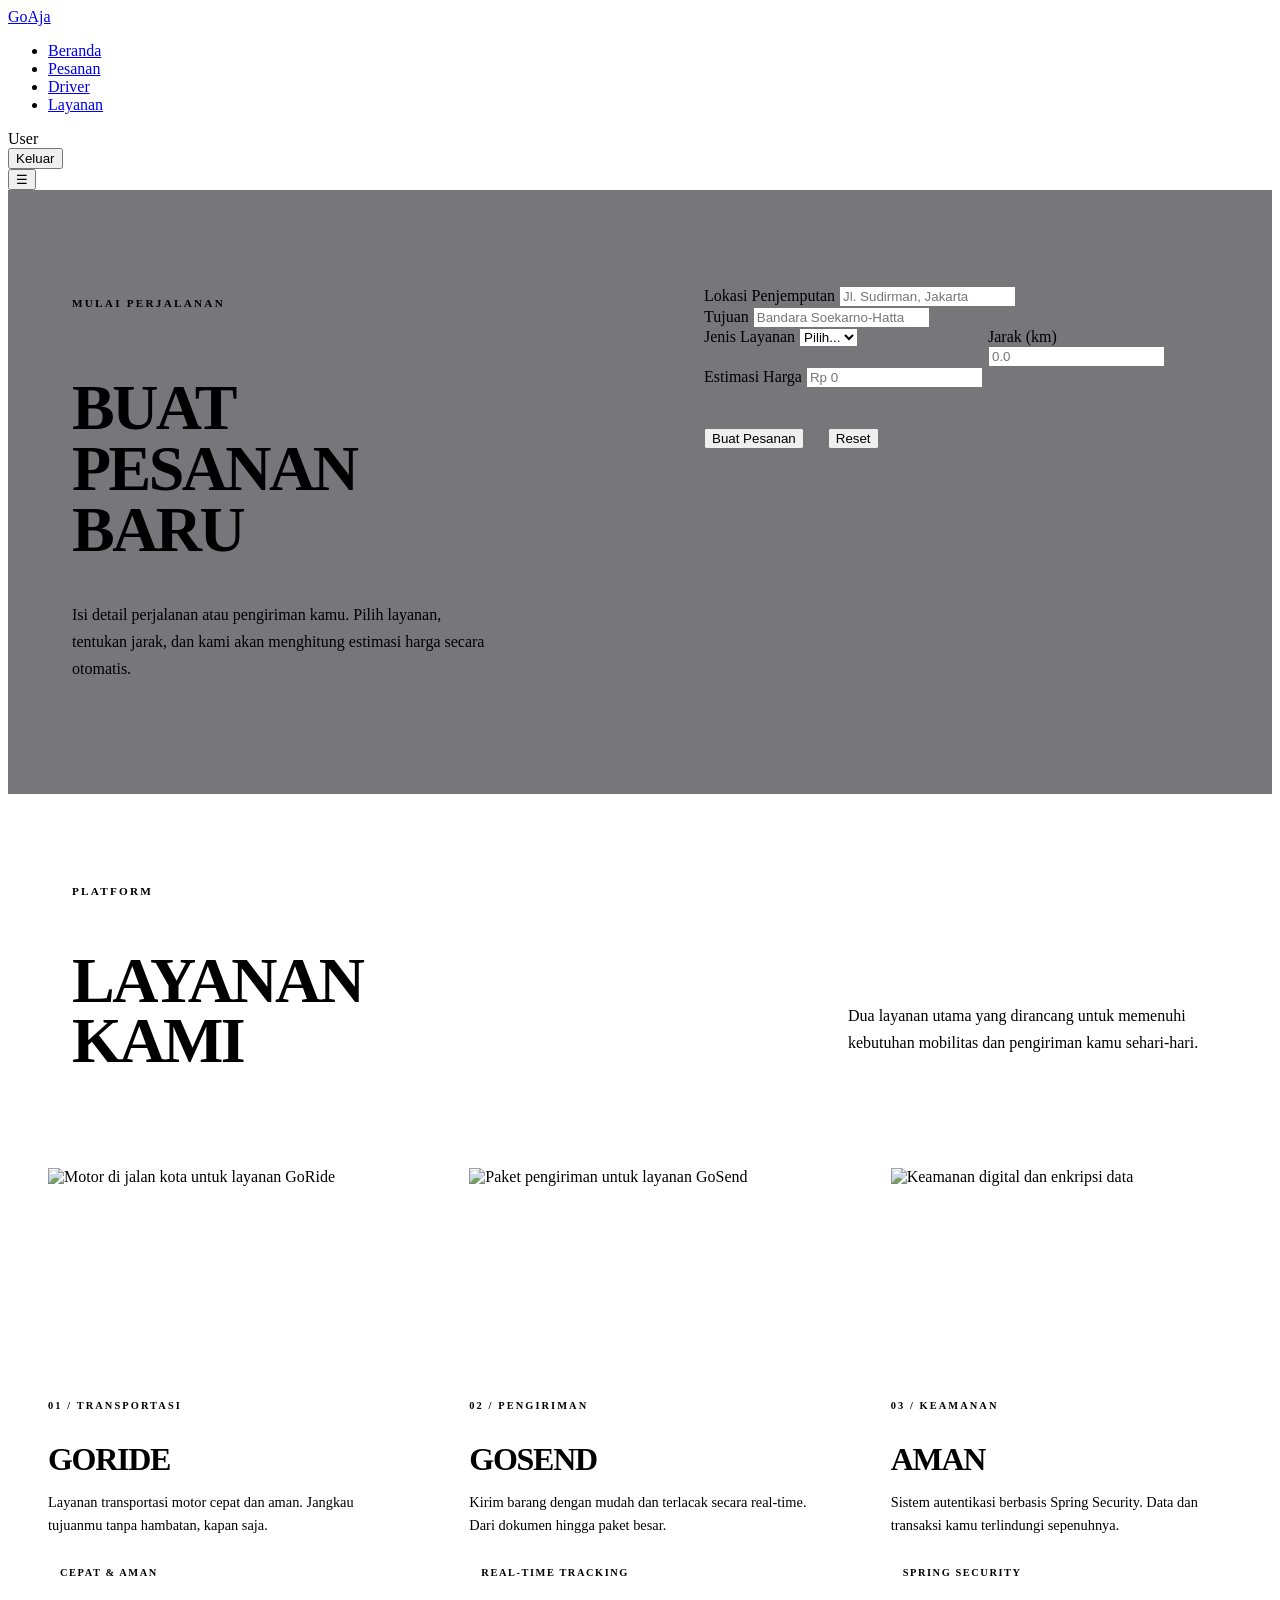
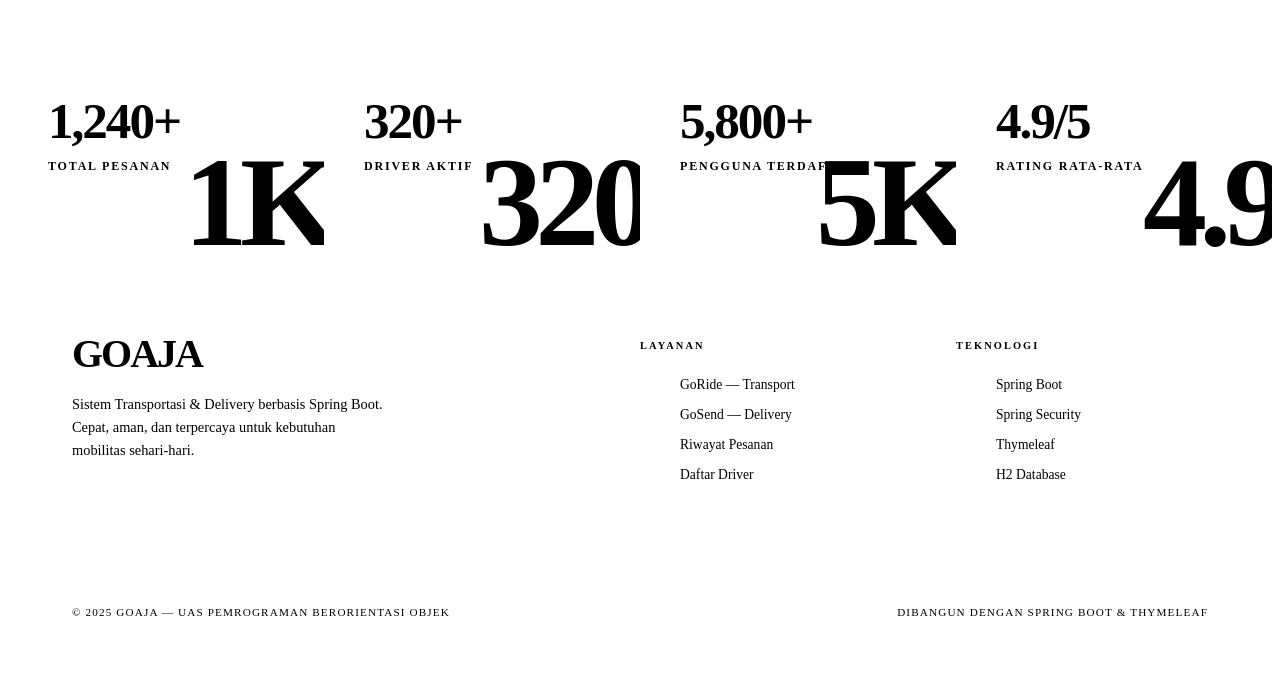
==== src/main/resources/templates/index.html @ 5c03468f "UI Update Background" ====
<!DOCTYPE html>
<html lang="id" xmlns:th="http://www.thymeleaf.org"
      xmlns:sec="http://www.thymeleaf.org/extras/spring-security">
<head>
    <meta charset="UTF-8">
    <meta name="viewport" content="width=device-width, initial-scale=1.0">
    <title>GoAja — Dashboard</title>
    <!-- Redirect to login if not authenticated is handled by Spring Security -->

    <!-- Space Grotesk — loaded from Google Fonts, no download needed -->
    <link rel="preconnect" href="https://fonts.googleapis.com">
    <link rel="preconnect" href="https://fonts.gstatic.com" crossorigin>
    <link href="https://fonts.googleapis.com/css2?family=Space+Grotesk:wght@300;400;500;600;700&display=swap" rel="stylesheet">
    <link rel="stylesheet" th:href="@{/css/shared.css}">

    <style>
        /* ── Page-specific styles only ── */

        /* Make order section panels semi-transparent so bg shows through */
        .order-left,
        .order-right {
            background: rgba(9, 9, 11, 0.55);
            backdrop-filter: blur(6px);
            -webkit-backdrop-filter: blur(6px);
        }

        /* Order form layout */
        .order-section {
            display: grid;
            grid-template-columns: 1fr 1fr;
            border-bottom: 2px solid var(--border);
        }
        .order-left {
            padding: 6rem 5vw;
            border-right: 2px solid var(--border);
            display: flex;
            flex-direction: column;
            justify-content: center;
        }
        .section-label {
            font-size: 0.7rem;
            font-weight: 700;
            letter-spacing: 0.2em;
            text-transform: uppercase;
            color: var(--accent);
            margin-bottom: 1rem;
        }
        .section-heading {
            font-size: clamp(2.5rem, 5vw, 5rem);
            font-weight: 700;
            line-height: 0.95;
            letter-spacing: -0.04em;
            text-transform: uppercase;
            color: var(--fg);
            margin-bottom: 1.5rem;
        }
        .section-body {
            font-size: 1rem;
            color: var(--muted-fg);
            line-height: 1.7;
            max-width: 420px;
        }
        .order-right { padding: 6rem 5vw; }
        .form-submit-row {
            margin-top: 2.5rem;
            display: flex;
            align-items: center;
            gap: 1.5rem;
        }
        .form-row {
            display: grid;
            grid-template-columns: 1fr 1fr;
            gap: 0;
        }
        .form-row .form-field:first-child {
            border-right: 2px solid var(--border);
            padding-right: 2rem;
        }
        .form-row .form-field:last-child { padding-left: 2rem; }

        /* Services section */
        .services-section { border-bottom: 2px solid var(--border); }
        .services-header {
            padding: 5rem 5vw 3rem;
            border-bottom: 2px solid var(--border);
            display: flex;
            align-items: flex-end;
            justify-content: space-between;
            gap: 2rem;
        }
        .services-grid { display: grid; grid-template-columns: repeat(3, 1fr); }
        .service-card {
            padding: 3rem 2.5rem;
            border-right: 2px solid var(--border);
            cursor: pointer;
            transition: background 0.3s;
            overflow: hidden;
        }
        .service-card:last-child { border-right: none; }
        .service-card:hover { background: var(--accent); }
        .service-card:hover .service-title,
        .service-card:hover .service-desc,
        .service-card:hover .service-tag,
        .service-card:hover .service-num { color: var(--accent-fg); }
        .service-card:hover .service-img-wrap img { filter: grayscale(0%); transform: scale(1.05); }
        .service-img-wrap {
            width: 100%;
            height: 200px;
            overflow: hidden;
            margin-bottom: 2rem;
            border: 2px solid var(--border);
        }
        .service-img-wrap img {
            width: 100%;
            height: 100%;
            object-fit: cover;
            display: block;
            filter: grayscale(40%);
            transition: filter 0.3s, transform 0.3s;
        }
        .service-num {
            font-size: 0.65rem;
            font-weight: 700;
            letter-spacing: 0.2em;
            text-transform: uppercase;
            color: var(--muted-fg);
            margin-bottom: 1rem;
            transition: color 0.3s;
        }
        .service-title {
            font-size: 2rem;
            font-weight: 700;
            letter-spacing: -0.04em;
            text-transform: uppercase;
            color: var(--fg);
            margin-bottom: 1rem;
            line-height: 1;
            transition: color 0.3s;
        }
        .service-desc {
            font-size: 0.9rem;
            color: var(--muted-fg);
            line-height: 1.6;
            margin-bottom: 1.5rem;
            transition: color 0.3s;
        }
        .service-tag {
            font-size: 0.65rem;
            font-weight: 700;
            letter-spacing: 0.15em;
            text-transform: uppercase;
            color: var(--muted-fg);
            border: 1px solid var(--border);
            padding: 0.35rem 0.75rem;
            display: inline-block;
            transition: color 0.3s, border-color 0.3s;
        }
        .service-card:hover .service-tag { border-color: var(--accent-fg); }

        /* Stats section */
        .stats-section {
            display: grid;
            grid-template-columns: repeat(4, 1fr);
            border-bottom: 2px solid var(--border);
        }
        .stat-block {
            padding: 4rem 2.5rem;
            border-right: 2px solid var(--border);
            position: relative;
            overflow: hidden;
        }
        .stat-block:last-child { border-right: none; }
        .stat-bg-num {
            position: absolute;
            bottom: -1rem;
            right: -0.5rem;
            font-size: 8rem;
            font-weight: 700;
            color: var(--muted);
            line-height: 1;
            letter-spacing: -0.06em;
            pointer-events: none;
            user-select: none;
        }
        .stat-value {
            font-size: clamp(2.5rem, 4vw, 4rem);
            font-weight: 700;
            letter-spacing: -0.04em;
            color: var(--fg);
            line-height: 1;
            margin-bottom: 0.75rem;
        }
        .stat-value span { color: var(--accent); }
        .stat-desc {
            font-size: 0.75rem;
            font-weight: 600;
            letter-spacing: 0.15em;
            text-transform: uppercase;
            color: var(--muted-fg);
        }

        /* Full footer for dashboard */
        .site-footer-full {
            padding: 5rem 5vw 3rem;
            border-top: 2px solid var(--border);
        }
        .footer-top {
            display: grid;
            grid-template-columns: 2fr 1fr 1fr;
            gap: 4rem;
            padding-bottom: 4rem;
            border-bottom: 1px solid var(--border);
            margin-bottom: 2rem;
        }
        .footer-brand-lg {
            font-size: 2.5rem;
            font-weight: 700;
            letter-spacing: -0.05em;
            text-transform: uppercase;
            color: var(--fg);
            margin-bottom: 1rem;
        }
        .footer-brand-lg span { color: var(--accent); }
        .footer-tagline { font-size: 0.9rem; color: var(--muted-fg); line-height: 1.6; max-width: 320px; }
        .footer-col-title {
            font-size: 0.65rem;
            font-weight: 700;
            letter-spacing: 0.2em;
            text-transform: uppercase;
            color: var(--fg);
            margin-bottom: 1.5rem;
        }
        .footer-links { list-style: none; display: flex; flex-direction: column; gap: 0.75rem; }
        .footer-links a { font-size: 0.85rem; color: var(--muted-fg); text-decoration: none; transition: color 0.2s; }
        .footer-links a:hover { color: var(--accent); }
        .footer-bottom { display: flex; align-items: center; justify-content: space-between; }
        .footer-copy {
            font-size: 0.7rem;
            font-weight: 500;
            letter-spacing: 0.1em;
            text-transform: uppercase;
            color: var(--muted-fg);
        }

        /* Responsive overrides */
        @media (max-width: 1024px) {
            .stats-section { grid-template-columns: repeat(2, 1fr); }
            .stat-block:nth-child(2) { border-right: none; }
            .stat-block:nth-child(3) { border-top: 2px solid var(--border); }
            .stat-block:nth-child(4) { border-top: 2px solid var(--border); border-right: none; }
        }
        @media (max-width: 768px) {
            .order-section { grid-template-columns: 1fr; }
            .order-left { padding: 4rem 5vw 2rem; border-right: none; border-bottom: 2px solid var(--border); }
            .order-right { padding: 3rem 5vw 4rem; }
            .form-row { grid-template-columns: 1fr; }
            .form-row .form-field:first-child { border-right: none; padding-right: 0; }
            .form-row .form-field:last-child { padding-left: 0; }
            .services-grid { grid-template-columns: 1fr; }
            .service-card { border-right: none; border-bottom: 2px solid var(--border); }
            .service-card:last-child { border-bottom: none; }
            .services-header { flex-direction: column; align-items: flex-start; }
            .stats-section { grid-template-columns: 1fr 1fr; }
            .footer-top { grid-template-columns: 1fr; gap: 2.5rem; }
            .footer-bottom { flex-direction: column; gap: 1rem; align-items: flex-start; }
        }
    </style>
</head>
<body>

<!-- ══════════════════════════════════════
     NAVBAR
══════════════════════════════════════ -->
<nav class="site-nav" role="navigation" aria-label="Main navigation">
    <a class="nav-brand" href="/">Go<span>Aja</span></a>

    <ul class="nav-links" id="navLinks" role="list">
        <li><a href="/" class="active" aria-current="page">Beranda</a></li>
        <li><a href="/orders">Pesanan</a></li>
        <li><a href="/drivers">Driver</a></li>
        <li><a href="/layanan">Layanan</a></li>
    </ul>

    <div class="nav-right">
        <span class="nav-user" aria-label="Logged in as">
            <span sec:authentication="name">User</span>
        </span>
        <form th:action="@{/logout}" method="post">
            <button type="submit" class="btn-logout">Keluar</button>
        </form>
        <button class="nav-toggle" id="navToggle" aria-label="Toggle navigation" aria-expanded="false">&#9776;</button>
    </div>
</nav>

<!-- ══════════════════════════════════════
     ORDER FORM
══════════════════════════════════════ -->
<section class="order-section" id="order-form" aria-label="Buat pesanan baru">
    <div class="order-left reveal">
        <p class="section-label">Mulai Perjalanan</p>
        <h2 class="section-heading">Buat<br>Pesanan<br>Baru</h2>
        <p class="section-body">
            Isi detail perjalanan atau pengiriman kamu. Pilih layanan, tentukan jarak, dan kami akan menghitung estimasi harga secara otomatis.
        </p>
    </div>
    <div class="order-right reveal">
        <!-- Flash messages -->
        <div th:if="${success}" class="alert alert-success" role="alert" th:text="${success}"></div>
        <div th:if="${error}"   class="alert alert-error"   role="alert" th:text="${error}"></div>

        <form th:action="@{/order/submit}" method="post" novalidate>
            <div class="form-field">
                <label for="lokasiJemput">Lokasi Penjemputan</label>
                <input type="text" id="lokasiJemput" name="lokasiJemput"
                       placeholder="Jl. Sudirman, Jakarta" autocomplete="street-address" required>
            </div>
            <div class="form-field">
                <label for="lokasiTujuan">Tujuan</label>
                <input type="text" id="lokasiTujuan" name="lokasiTujuan"
                       placeholder="Bandara Soekarno-Hatta" required>
            </div>
            <div class="form-row">
                <div class="form-field">
                    <label for="layananId">Jenis Layanan</label>
                    <select id="layananId" name="layananId" required>
                        <option value="">Pilih...</option>
                        <option th:each="l : ${layananList}"
                                th:value="${l.id}"
                                th:text="${l.namaLayanan}">
                        </option>
                    </select>
                </div>
                <div class="form-field">
                    <label for="jarak">Jarak (km)</label>
                    <input type="number" id="jarak" name="jarak"
                           placeholder="0.0" min="0" step="0.1" required>
                </div>
            </div>
            <div class="form-field">
                <label for="estimasiHarga">Estimasi Harga</label>
                <input type="text" id="estimasiHarga"
                       placeholder="Rp 0" readonly aria-readonly="true">
            </div>
            <div class="form-submit-row">
                <button type="submit" class="btn-primary">Buat Pesanan</button>
                <button type="reset" class="btn-outline">Reset</button>
            </div>
        </form>
    </div>
</section>

<!-- ══════════════════════════════════════
     SERVICES
     Images: Unsplash CDN — no download needed
══════════════════════════════════════ -->
<section class="services-section" aria-label="Layanan kami">
    <div class="services-header">
        <div>
            <p class="section-label">Platform</p>
            <h2 class="section-heading" style="margin-bottom:0;">Layanan<br>Kami</h2>
        </div>
        <p class="section-body" style="max-width:360px;">
            Dua layanan utama yang dirancang untuk memenuhi kebutuhan mobilitas dan pengiriman kamu sehari-hari.
        </p>
    </div>
    <div class="services-grid">

        <article class="service-card reveal">
            <div class="service-img-wrap">
                <img
                    src="https://images.unsplash.com/photo-1449965408869-eaa3f722e40d?w=600&q=75&auto=format&fit=crop"
                    alt="Motor di jalan kota untuk layanan GoRide"
                    loading="lazy"
                >
            </div>
            <p class="service-num">01 / Transportasi</p>
            <h3 class="service-title">GoRide</h3>
            <p class="service-desc">Layanan transportasi motor cepat dan aman. Jangkau tujuanmu tanpa hambatan, kapan saja.</p>
            <span class="service-tag">Cepat &amp; Aman</span>
        </article>

        <article class="service-card reveal">
            <div class="service-img-wrap">
                <img
                    src="https://images.unsplash.com/photo-1566576912321-d58ddd7a6088?w=600&q=75&auto=format&fit=crop"
                    alt="Paket pengiriman untuk layanan GoSend"
                    loading="lazy"
                >
            </div>
            <p class="service-num">02 / Pengiriman</p>
            <h3 class="service-title">GoSend</h3>
            <p class="service-desc">Kirim barang dengan mudah dan terlacak secara real-time. Dari dokumen hingga paket besar.</p>
            <span class="service-tag">Real-time Tracking</span>
        </article>

        <article class="service-card reveal">
            <div class="service-img-wrap">
                <img
                    src="https://images.unsplash.com/photo-1614064641938-3bbee52942c7?w=600&q=75&auto=format&fit=crop"
                    alt="Keamanan digital dan enkripsi data"
                    loading="lazy"
                >
            </div>
            <p class="service-num">03 / Keamanan</p>
            <h3 class="service-title">Aman</h3>
            <p class="service-desc">Sistem autentikasi berbasis Spring Security. Data dan transaksi kamu terlindungi sepenuhnya.</p>
            <span class="service-tag">Spring Security</span>
        </article>

    </div>
</section>

<!-- ══════════════════════════════════════
     BIG STATS
══════════════════════════════════════ -->
<section class="stats-section" aria-label="Statistik platform">
    <div class="stat-block reveal">
        <div class="stat-bg-num" aria-hidden="true">1K</div>
        <div class="stat-value">1,240<span>+</span></div>
        <p class="stat-desc">Total Pesanan</p>
    </div>
    <div class="stat-block reveal">
        <div class="stat-bg-num" aria-hidden="true">320</div>
        <div class="stat-value">320<span>+</span></div>
        <p class="stat-desc">Driver Aktif</p>
    </div>
    <div class="stat-block reveal">
        <div class="stat-bg-num" aria-hidden="true">5K</div>
        <div class="stat-value">5,800<span>+</span></div>
        <p class="stat-desc">Pengguna Terdaftar</p>
    </div>
    <div class="stat-block reveal">
        <div class="stat-bg-num" aria-hidden="true">4.9</div>
        <div class="stat-value">4.9<span>/5</span></div>
        <p class="stat-desc">Rating Rata-rata</p>
    </div>
</section>

<!-- ══════════════════════════════════════
     FOOTER
══════════════════════════════════════ -->
<footer class="site-footer-full" role="contentinfo">
    <div class="footer-top">
        <div>
            <div class="footer-brand-lg">Go<span>Aja</span></div>
            <p class="footer-tagline">
                Sistem Transportasi &amp; Delivery berbasis Spring Boot. Cepat, aman, dan terpercaya untuk kebutuhan mobilitas sehari-hari.
            </p>
        </div>
        <div>
            <p class="footer-col-title">Layanan</p>
            <ul class="footer-links">
                <li><a href="/layanan">GoRide — Transport</a></li>
                <li><a href="/layanan">GoSend — Delivery</a></li>
                <li><a href="/orders">Riwayat Pesanan</a></li>
                <li><a href="/drivers">Daftar Driver</a></li>
            </ul>
        </div>
        <div>
            <p class="footer-col-title">Teknologi</p>
            <ul class="footer-links">
                <li><a href="https://spring.io/projects/spring-boot" target="_blank" rel="noopener">Spring Boot</a></li>
                <li><a href="https://spring.io/projects/spring-security" target="_blank" rel="noopener">Spring Security</a></li>
                <li><a href="https://www.thymeleaf.org" target="_blank" rel="noopener">Thymeleaf</a></li>
                <li><a href="https://www.h2database.com" target="_blank" rel="noopener">H2 Database</a></li>
            </ul>
        </div>
    </div>
    <div class="footer-bottom">
        <p class="footer-copy">&copy; 2025 GoAja &mdash; UAS Pemrograman Berorientasi Objek</p>
        <p class="footer-copy">Dibangun dengan Spring Boot &amp; Thymeleaf</p>
    </div>
</footer>

<!-- ══════════════════════════════════════
     SCRIPTS — vanilla JS only, no library needed
══════════════════════════════════════ -->
<script>
    // Mobile nav toggle
    const toggle = document.getElementById('navToggle');
    const navLinks = document.getElementById('navLinks');
    toggle.addEventListener('click', () => {
        const open = navLinks.classList.toggle('open');
        toggle.setAttribute('aria-expanded', open);
    });

    // Scroll reveal via IntersectionObserver
    const revealEls = document.querySelectorAll('.reveal');
    const observer = new IntersectionObserver((entries) => {
        entries.forEach(entry => {
            if (entry.isIntersecting) {
                entry.target.classList.add('visible');
                observer.unobserve(entry.target);
            }
        });
    }, { threshold: 0.12 });
    revealEls.forEach(el => observer.observe(el));

    // Estimate price on jarak/layanan change
    const jarakInput  = document.getElementById('jarak');
    const layananSel  = document.getElementById('layananId');
    const hargaInput  = document.getElementById('estimasiHarga');

    // Tariff map built from Thymeleaf — populated server-side via data attributes
    // Fallback static rates if layanan table is empty
    const tariffs = { '1': 3000, '2': 5000 };

    function updateEstimate() {
        const km     = parseFloat(jarakInput.value) || 0;
        const tariff = tariffs[layananSel.value] || 2500;
        const total  = km * tariff;
        hargaInput.value = total > 0
            ? 'Rp ' + total.toLocaleString('id-ID')
            : 'Rp 0';
    }

    if (jarakInput && layananSel) {
        jarakInput.addEventListener('input', updateEstimate);
        layananSel.addEventListener('change', updateEstimate);
    }
</script>

</body>
</html>
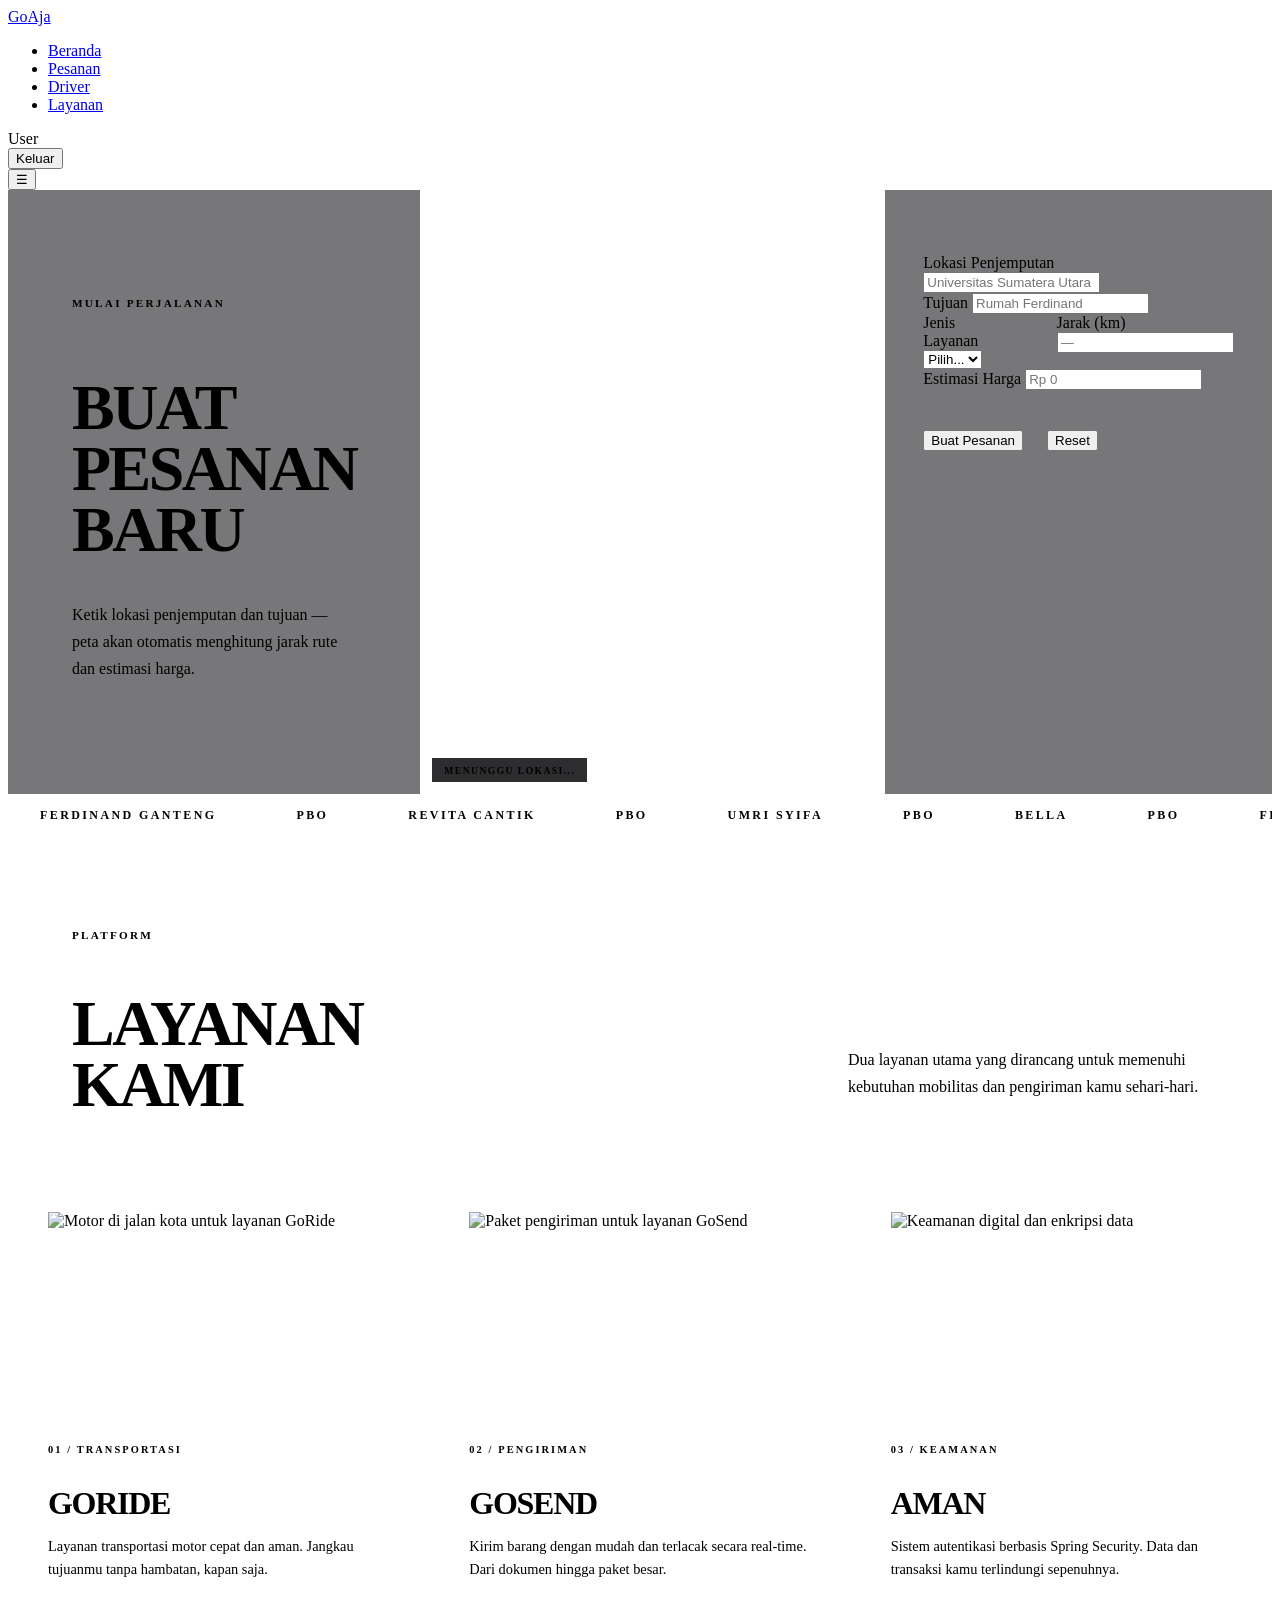
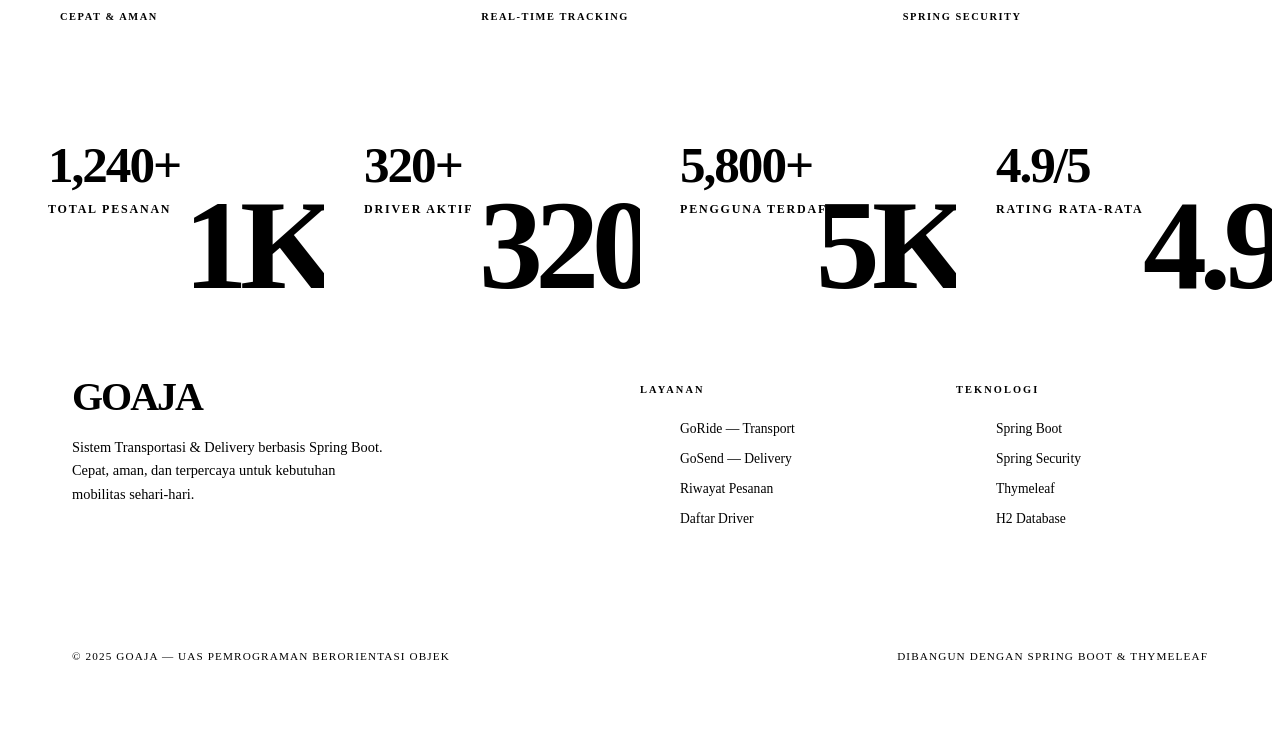
==== commit bec1c0a4: "Added Map Feature" ====
--- a/src/main/resources/templates/index.html
+++ b/src/main/resources/templates/index.html
@@ -13,6 +13,9 @@
     <link href="https://fonts.googleapis.com/css2?family=Space+Grotesk:wght@300;400;500;600;700&display=swap" rel="stylesheet">
     <link rel="stylesheet" th:href="@{/css/shared.css}">
 
+    <!-- Leaflet CSS -->
+    <link rel="stylesheet" href="https://unpkg.com/leaflet@1.9.4/dist/leaflet.css" crossorigin="">
+
     <style>
         /* ── Page-specific styles only ── */
 
@@ -24,11 +27,12 @@
             -webkit-backdrop-filter: blur(6px);
         }
 
-        /* Order form layout */
+        /* Order form layout — 3 columns: text | map | form */
         .order-section {
             display: grid;
-            grid-template-columns: 1fr 1fr;
+            grid-template-columns: 1fr 1.2fr 1fr;
             border-bottom: 2px solid var(--border);
+            min-height: 520px;
         }
         .order-left {
             padding: 6rem 5vw;
@@ -37,6 +41,48 @@
             flex-direction: column;
             justify-content: center;
         }
+        .order-map {
+            position: relative;
+            border-right: 2px solid var(--border);
+            min-height: 520px;
+        }
+        #route-map {
+            width: 100%;
+            height: 100%;
+            min-height: 520px;
+        }
+        /* Dark Leaflet controls to match theme */
+        .leaflet-control-zoom a {
+            background: var(--muted) !important;
+            color: var(--fg) !important;
+            border-color: var(--border) !important;
+        }
+        .leaflet-control-zoom a:hover { background: var(--accent) !important; }
+        .leaflet-control-attribution {
+            background: rgba(9,9,11,0.75) !important;
+            color: var(--muted-fg) !important;
+            font-size: 0.55rem !important;
+        }
+        .leaflet-control-attribution a { color: var(--muted-fg) !important; }
+        /* Map status badge */
+        .map-status {
+            position: absolute;
+            bottom: 0.75rem;
+            left: 0.75rem;
+            z-index: 500;
+            font-size: 0.6rem;
+            font-weight: 700;
+            letter-spacing: 0.15em;
+            text-transform: uppercase;
+            background: rgba(9,9,11,0.85);
+            color: var(--muted-fg);
+            padding: 0.4rem 0.75rem;
+            border: 1px solid var(--border);
+            pointer-events: none;
+            transition: color 0.3s;
+        }
+        .map-status.active { color: var(--accent); border-color: var(--accent); }
+
         .section-label {
             font-size: 0.7rem;
             font-weight: 700;
@@ -60,7 +106,7 @@
             line-height: 1.7;
             max-width: 420px;
         }
-        .order-right { padding: 6rem 5vw; }
+        .order-right { padding: 4rem 3vw; }
         .form-submit-row {
             margin-top: 2.5rem;
             display: flex;
@@ -74,9 +120,14 @@
         }
         .form-row .form-field:first-child {
             border-right: 2px solid var(--border);
-            padding-right: 2rem;
-        }
-        .form-row .form-field:last-child { padding-left: 2rem; }
+            padding-right: 1.5rem;
+        }
+        .form-row .form-field:last-child { padding-left: 1.5rem; }
+        /* Read-only jarak field styling */
+        .form-field input[readonly] {
+            color: var(--accent);
+            cursor: default;
+        }
 
         /* Services section */
         .services-section { border-bottom: 2px solid var(--border); }
@@ -157,6 +208,48 @@
         }
         .service-card:hover .service-tag { border-color: var(--accent-fg); }
 
+        /* Marquee ticker */
+        .marquee-strip {
+            overflow: hidden;
+            border-top: 2px solid var(--border);
+            border-bottom: 2px solid var(--border);
+            background: var(--accent);
+            padding: 0;
+            white-space: nowrap;
+            cursor: default;
+            user-select: none;
+        }
+        .marquee-track {
+            display: inline-flex;
+            align-items: center;
+            gap: 0;
+            animation: marquee-scroll 28s linear infinite;
+            will-change: transform;
+        }
+        .marquee-strip:hover .marquee-track {
+            animation-play-state: paused;
+        }
+        .marquee-item {
+            font-size: 0.75rem;
+            font-weight: 700;
+            letter-spacing: 0.2em;
+            text-transform: uppercase;
+            color: var(--accent-fg);
+            padding: 0.9rem 2rem;
+        }
+        .marquee-sep {
+            font-size: 0.6rem;
+            color: rgba(255,255,255,0.5);
+            padding: 0 0.25rem;
+        }
+        @keyframes marquee-scroll {
+            from { transform: translateX(0); }
+            to   { transform: translateX(-50%); }
+        }
+        @media (prefers-reduced-motion: reduce) {
+            .marquee-track { animation: none; }
+        }
+
         /* Stats section */
         .stats-section {
             display: grid;
@@ -244,6 +337,9 @@
 
         /* Responsive overrides */
         @media (max-width: 1024px) {
+            .order-section { grid-template-columns: 1fr 1fr; }
+            .order-map { grid-column: 1 / -1; border-right: none; border-bottom: 2px solid var(--border); min-height: 320px; }
+            #route-map { min-height: 320px; }
             .stats-section { grid-template-columns: repeat(2, 1fr); }
             .stat-block:nth-child(2) { border-right: none; }
             .stat-block:nth-child(3) { border-top: 2px solid var(--border); }
@@ -251,6 +347,8 @@
         }
         @media (max-width: 768px) {
             .order-section { grid-template-columns: 1fr; }
+            .order-map { grid-column: auto; min-height: 260px; border-bottom: 2px solid var(--border); }
+            #route-map { min-height: 260px; }
             .order-left { padding: 4rem 5vw 2rem; border-right: none; border-bottom: 2px solid var(--border); }
             .order-right { padding: 3rem 5vw 4rem; }
             .form-row { grid-template-columns: 1fr; }
@@ -300,9 +398,16 @@
         <p class="section-label">Mulai Perjalanan</p>
         <h2 class="section-heading">Buat<br>Pesanan<br>Baru</h2>
         <p class="section-body">
-            Isi detail perjalanan atau pengiriman kamu. Pilih layanan, tentukan jarak, dan kami akan menghitung estimasi harga secara otomatis.
+            Ketik lokasi penjemputan dan tujuan — peta akan otomatis menghitung jarak rute dan estimasi harga.
         </p>
     </div>
+
+    <!-- MAP COLUMN -->
+    <div class="order-map">
+        <div id="route-map"></div>
+        <div class="map-status" id="mapStatus">Menunggu lokasi...</div>
+    </div>
+
     <div class="order-right reveal">
         <!-- Flash messages -->
         <div th:if="${success}" class="alert alert-success" role="alert" th:text="${success}"></div>
@@ -312,12 +417,12 @@
             <div class="form-field">
                 <label for="lokasiJemput">Lokasi Penjemputan</label>
                 <input type="text" id="lokasiJemput" name="lokasiJemput"
-                       placeholder="Jl. Sudirman, Jakarta" autocomplete="street-address" required>
+                       placeholder="Universitas Sumatera Utara" autocomplete="off" required>
             </div>
             <div class="form-field">
                 <label for="lokasiTujuan">Tujuan</label>
                 <input type="text" id="lokasiTujuan" name="lokasiTujuan"
-                       placeholder="Bandara Soekarno-Hatta" required>
+                       placeholder="Rumah Ferdinand" autocomplete="off" required>
             </div>
             <div class="form-row">
                 <div class="form-field">
@@ -333,7 +438,8 @@
                 <div class="form-field">
                     <label for="jarak">Jarak (km)</label>
                     <input type="number" id="jarak" name="jarak"
-                           placeholder="0.0" min="0" step="0.1" required>
+                           placeholder="—" min="0" step="0.1"
+                           readonly aria-readonly="true" required>
                 </div>
             </div>
             <div class="form-field">
@@ -343,11 +449,52 @@
             </div>
             <div class="form-submit-row">
                 <button type="submit" class="btn-primary">Buat Pesanan</button>
-                <button type="reset" class="btn-outline">Reset</button>
+                <button type="button" class="btn-outline" id="resetBtn">Reset</button>
             </div>
         </form>
     </div>
 </section>
+
+<!-- ══════════════════════════════════════
+     MARQUEE TICKER
+══════════════════════════════════════ -->
+<div class="marquee-strip" aria-hidden="true">
+    <div class="marquee-track">
+        <span class="marquee-item">Ferdinand Ganteng</span>
+        <span class="marquee-sep">✦</span>
+        <span class="marquee-item">PBO</span>
+        <span class="marquee-sep">✦</span>
+        <span class="marquee-item">Revita Cantik</span>
+        <span class="marquee-sep">✦</span>
+        <span class="marquee-item">PBO</span>
+        <span class="marquee-sep">✦</span>
+        <span class="marquee-item">Umri Syifa</span>
+        <span class="marquee-sep">✦</span>
+        <span class="marquee-item">PBO</span>
+        <span class="marquee-sep">✦</span>
+        <span class="marquee-item">Bella</span>
+        <span class="marquee-sep">✦</span>
+        <span class="marquee-item">PBO</span>
+        <span class="marquee-sep">✦</span>
+        <!-- duplicate for seamless loop -->
+        <span class="marquee-item">Ferdinand Ganteng</span>
+        <span class="marquee-sep">✦</span>
+        <span class="marquee-item">PBO</span>
+        <span class="marquee-sep">✦</span>
+        <span class="marquee-item">Revita Cantik</span>
+        <span class="marquee-sep">✦</span>
+        <span class="marquee-item">PBO</span>
+        <span class="marquee-sep">✦</span>
+        <span class="marquee-item">Umri Syifa</span>
+        <span class="marquee-sep">✦</span>
+        <span class="marquee-item">PBO</span>
+        <span class="marquee-sep">✦</span>
+        <span class="marquee-item">Bella</span>
+        <span class="marquee-sep">✦</span>
+        <span class="marquee-item">PBO</span>
+        <span class="marquee-sep">✦</span>
+    </div>
+</div>
 
 <!-- ══════════════════════════════════════
      SERVICES
@@ -472,52 +619,174 @@
     </div>
 </footer>
 
+<!-- Leaflet JS -->
+<script src="https://unpkg.com/leaflet@1.9.4/dist/leaflet.js" crossorigin=""></script>
+
 <!-- ══════════════════════════════════════
-     SCRIPTS — vanilla JS only, no library needed
+     SCRIPTS
 ══════════════════════════════════════ -->
 <script>
-    // Mobile nav toggle
-    const toggle = document.getElementById('navToggle');
-    const navLinks = document.getElementById('navLinks');
-    toggle.addEventListener('click', () => {
-        const open = navLinks.classList.toggle('open');
-        toggle.setAttribute('aria-expanded', open);
+    // ── ORS API KEY — replace with your key from openrouteservice.org ──
+    const ORS_KEY = 'eyJvcmciOiI1YjNjZTM1OTc4NTExMTAwMDFjZjYyNDgiLCJpZCI6Ijc0YThiYWJkYTU5YjQ3MWVhM2JkZWVmZDZiZTdjZTZhIiwiaCI6Im11cm11cjY0In0=';
+
+    // ── Mobile nav toggle ──
+    document.getElementById('navToggle').addEventListener('click', () => {
+        const nl = document.getElementById('navLinks');
+        const open = nl.classList.toggle('open');
+        document.getElementById('navToggle').setAttribute('aria-expanded', open);
     });
 
-    // Scroll reveal via IntersectionObserver
-    const revealEls = document.querySelectorAll('.reveal');
+    // ── Scroll reveal ──
     const observer = new IntersectionObserver((entries) => {
-        entries.forEach(entry => {
-            if (entry.isIntersecting) {
-                entry.target.classList.add('visible');
-                observer.unobserve(entry.target);
-            }
+        entries.forEach(e => { if (e.isIntersecting) { e.target.classList.add('visible'); observer.unobserve(e.target); } });
+    }, { threshold: 0.12 });
+    document.querySelectorAll('.reveal').forEach(el => observer.observe(el));
+
+    // ── Tariff map (server-side values take priority via data attrs if added later) ──
+    const tariffs = { '1': 3000, '2': 5000 };
+
+    // ── DOM refs ──
+    const lokasiJemputInput = document.getElementById('lokasiJemput');
+    const lokasiTujuanInput = document.getElementById('lokasiTujuan');
+    const jarakInput        = document.getElementById('jarak');
+    const layananSel        = document.getElementById('layananId');
+    const hargaInput        = document.getElementById('estimasiHarga');
+    const mapStatus         = document.getElementById('mapStatus');
+
+    // ── Init Leaflet map centered on Indonesia ──
+    const map = L.map('route-map', { zoomControl: true, attributionControl: true })
+                  .setView([-2.5, 118], 5);
+
+    // Dark tile layer (CartoDB Dark Matter — free, no key)
+    L.tileLayer('https://{s}.basemaps.cartocdn.com/dark_all/{z}/{x}/{y}{r}.png', {
+        attribution: '&copy; <a href="https://www.openstreetmap.org/copyright">OSM</a> &copy; <a href="https://carto.com/">CARTO</a>',
+        subdomains: 'abcd',
+        maxZoom: 19
+    }).addTo(map);
+
+    // Custom accent-colored markers
+    function makeIcon(color) {
+        return L.divIcon({
+            className: '',
+            html: `<div style="
+                width:14px;height:14px;
+                background:${color};
+                border:2px solid #fff;
+                border-radius:50%;
+                box-shadow:0 0 0 3px ${color}55;
+            "></div>`,
+            iconSize: [14, 14],
+            iconAnchor: [7, 7]
         });
-    }, { threshold: 0.12 });
-    revealEls.forEach(el => observer.observe(el));
-
-    // Estimate price on jarak/layanan change
-    const jarakInput  = document.getElementById('jarak');
-    const layananSel  = document.getElementById('layananId');
-    const hargaInput  = document.getElementById('estimasiHarga');
-
-    // Tariff map built from Thymeleaf — populated server-side via data attributes
-    // Fallback static rates if layanan table is empty
-    const tariffs = { '1': 3000, '2': 5000 };
-
+    }
+
+    let markerA = null, markerB = null, routeLine = null;
+
+    function setStatus(msg, active = false) {
+        mapStatus.textContent = msg;
+        mapStatus.classList.toggle('active', active);
+    }
+
+    // ── Geocode a place name via ORS ──
+    async function geocode(query) {
+        const url = `https://api.openrouteservice.org/geocode/search?api_key=${ORS_KEY}&text=${encodeURIComponent(query)}&size=1`;
+        const res = await fetch(url);
+        if (!res.ok) throw new Error('Geocode gagal');
+        const data = await res.json();
+        if (!data.features || data.features.length === 0) throw new Error('Lokasi tidak ditemukan');
+        const [lng, lat] = data.features[0].geometry.coordinates;
+        return { lat, lng, label: data.features[0].properties.label };
+    }
+
+    // ── Get driving route via ORS Directions ──
+    async function getRoute(from, to) {
+        const url = `https://api.openrouteservice.org/v2/directions/driving-car?api_key=${ORS_KEY}&start=${from.lng},${from.lat}&end=${to.lng},${to.lat}`;
+        const res = await fetch(url);
+        if (!res.ok) throw new Error('Rute tidak ditemukan');
+        const data = await res.json();
+        const seg  = data.features[0].properties.segments[0];
+        const distKm = (seg.distance / 1000).toFixed(1);
+        const coords = data.features[0].geometry.coordinates.map(([lng, lat]) => [lat, lng]);
+        return { distKm: parseFloat(distKm), coords };
+    }
+
+    // ── Update price estimate ──
     function updateEstimate() {
         const km     = parseFloat(jarakInput.value) || 0;
         const tariff = tariffs[layananSel.value] || 2500;
         const total  = km * tariff;
-        hargaInput.value = total > 0
-            ? 'Rp ' + total.toLocaleString('id-ID')
-            : 'Rp 0';
+        hargaInput.value = total > 0 ? 'Rp ' + total.toLocaleString('id-ID') : 'Rp 0';
     }
 
-    if (jarakInput && layananSel) {
-        jarakInput.addEventListener('input', updateEstimate);
-        layananSel.addEventListener('change', updateEstimate);
+    // ── Draw route on map ──
+    function drawRoute(from, to, coords) {
+        if (markerA) map.removeLayer(markerA);
+        if (markerB) map.removeLayer(markerB);
+        if (routeLine) map.removeLayer(routeLine);
+
+        markerA = L.marker([from.lat, from.lng], { icon: makeIcon('#DE3163') })
+                   .addTo(map).bindPopup(`<b>Jemput</b><br>${from.label}`);
+        markerB = L.marker([to.lat, to.lng], { icon: makeIcon('#FAFAFA') })
+                   .addTo(map).bindPopup(`<b>Tujuan</b><br>${to.label}`);
+
+        routeLine = L.polyline(coords, {
+            color: '#DE3163',
+            weight: 3,
+            opacity: 0.85,
+            dashArray: null
+        }).addTo(map);
+
+        map.fitBounds(routeLine.getBounds(), { padding: [32, 32] });
     }
+
+    // ── Debounce helper ──
+    function debounce(fn, ms) {
+        let t;
+        return (...args) => { clearTimeout(t); t = setTimeout(() => fn(...args), ms); };
+    }
+
+    // ── Main: geocode both fields then fetch route ──
+    let coordA = null, coordB = null;
+
+    async function tryRoute() {
+        const qA = lokasiJemputInput.value.trim();
+        const qB = lokasiTujuanInput.value.trim();
+        if (!qA || !qB) return;
+
+        setStatus('Mencari lokasi...', true);
+        try {
+            [coordA, coordB] = await Promise.all([geocode(qA), geocode(qB)]);
+            setStatus('Menghitung rute...', true);
+            const { distKm, coords } = await getRoute(coordA, coordB);
+            drawRoute(coordA, coordB, coords);
+            jarakInput.value = distKm;
+            updateEstimate();
+            setStatus(`Jarak: ${distKm} km`, true);
+        } catch (err) {
+            setStatus(err.message || 'Gagal memuat rute');
+            console.error(err);
+        }
+    }
+
+    const debouncedRoute = debounce(tryRoute, 900);
+    lokasiJemputInput.addEventListener('input', debouncedRoute);
+    lokasiTujuanInput.addEventListener('input', debouncedRoute);
+    layananSel.addEventListener('change', updateEstimate);
+
+    // ── Reset button ──
+    document.getElementById('resetBtn').addEventListener('click', () => {
+        lokasiJemputInput.value = '';
+        lokasiTujuanInput.value = '';
+        jarakInput.value = '';
+        hargaInput.value = '';
+        layananSel.value = '';
+        coordA = coordB = null;
+        if (markerA)  { map.removeLayer(markerA);  markerA  = null; }
+        if (markerB)  { map.removeLayer(markerB);  markerB  = null; }
+        if (routeLine){ map.removeLayer(routeLine); routeLine = null; }
+        map.setView([-2.5, 118], 5);
+        setStatus('Menunggu lokasi...');
+    });
 </script>
 
 </body>
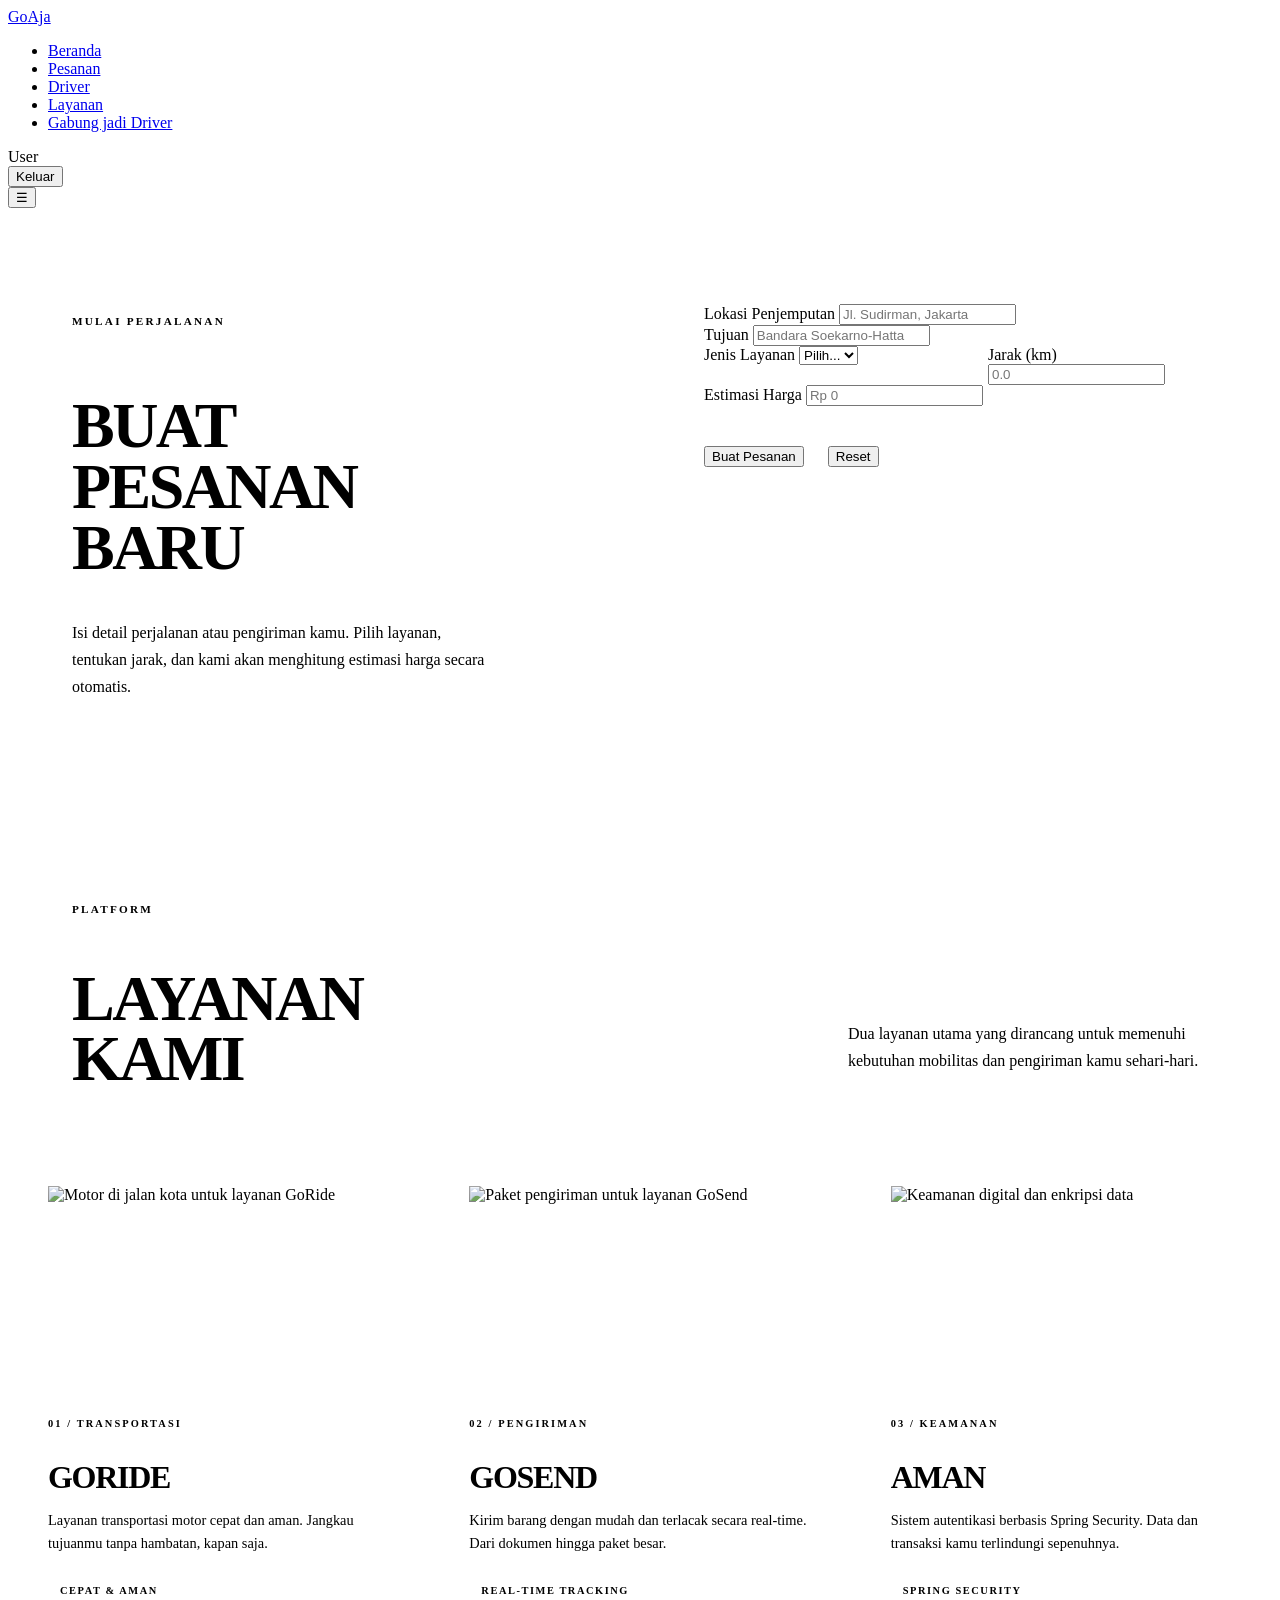
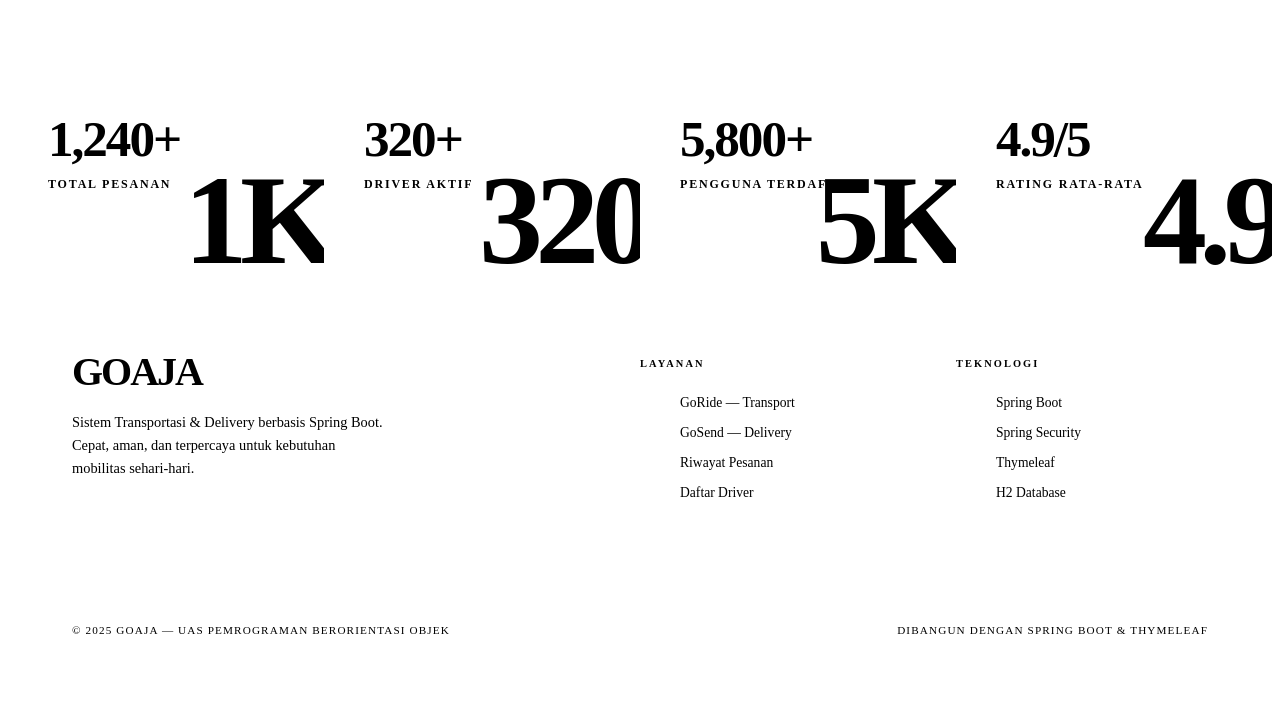
==== commit 6ef5e769: "tambah menu, hanya bisa diakses oleh role tertentu, daftar jadi driver, dll" ====
--- a/src/main/resources/templates/index.html
+++ b/src/main/resources/templates/index.html
@@ -13,26 +13,11 @@
     <link href="https://fonts.googleapis.com/css2?family=Space+Grotesk:wght@300;400;500;600;700&display=swap" rel="stylesheet">
     <link rel="stylesheet" th:href="@{/css/shared.css}">
 
-    <!-- Leaflet CSS -->
-    <link rel="stylesheet" href="https://unpkg.com/leaflet@1.9.4/dist/leaflet.css" crossorigin="">
-
     <style>
-        /* ── Page-specific styles only ── */
-
-        /* Make order section panels semi-transparent so bg shows through */
-        .order-left,
-        .order-right {
-            background: rgba(9, 9, 11, 0.55);
-            backdrop-filter: blur(6px);
-            -webkit-backdrop-filter: blur(6px);
-        }
-
-        /* Order form layout — 3 columns: text | map | form */
         .order-section {
             display: grid;
-            grid-template-columns: 1fr 1.2fr 1fr;
+            grid-template-columns: 1fr 1fr;
             border-bottom: 2px solid var(--border);
-            min-height: 520px;
         }
         .order-left {
             padding: 6rem 5vw;
@@ -41,48 +26,6 @@
             flex-direction: column;
             justify-content: center;
         }
-        .order-map {
-            position: relative;
-            border-right: 2px solid var(--border);
-            min-height: 520px;
-        }
-        #route-map {
-            width: 100%;
-            height: 100%;
-            min-height: 520px;
-        }
-        /* Dark Leaflet controls to match theme */
-        .leaflet-control-zoom a {
-            background: var(--muted) !important;
-            color: var(--fg) !important;
-            border-color: var(--border) !important;
-        }
-        .leaflet-control-zoom a:hover { background: var(--accent) !important; }
-        .leaflet-control-attribution {
-            background: rgba(9,9,11,0.75) !important;
-            color: var(--muted-fg) !important;
-            font-size: 0.55rem !important;
-        }
-        .leaflet-control-attribution a { color: var(--muted-fg) !important; }
-        /* Map status badge */
-        .map-status {
-            position: absolute;
-            bottom: 0.75rem;
-            left: 0.75rem;
-            z-index: 500;
-            font-size: 0.6rem;
-            font-weight: 700;
-            letter-spacing: 0.15em;
-            text-transform: uppercase;
-            background: rgba(9,9,11,0.85);
-            color: var(--muted-fg);
-            padding: 0.4rem 0.75rem;
-            border: 1px solid var(--border);
-            pointer-events: none;
-            transition: color 0.3s;
-        }
-        .map-status.active { color: var(--accent); border-color: var(--accent); }
-
         .section-label {
             font-size: 0.7rem;
             font-weight: 700;
@@ -106,7 +49,7 @@
             line-height: 1.7;
             max-width: 420px;
         }
-        .order-right { padding: 4rem 3vw; }
+        .order-right { padding: 6rem 5vw; }
         .form-submit-row {
             margin-top: 2.5rem;
             display: flex;
@@ -120,14 +63,9 @@
         }
         .form-row .form-field:first-child {
             border-right: 2px solid var(--border);
-            padding-right: 1.5rem;
-        }
-        .form-row .form-field:last-child { padding-left: 1.5rem; }
-        /* Read-only jarak field styling */
-        .form-field input[readonly] {
-            color: var(--accent);
-            cursor: default;
-        }
+            padding-right: 2rem;
+        }
+        .form-row .form-field:last-child { padding-left: 2rem; }
 
         /* Services section */
         .services-section { border-bottom: 2px solid var(--border); }
@@ -208,48 +146,6 @@
         }
         .service-card:hover .service-tag { border-color: var(--accent-fg); }
 
-        /* Marquee ticker */
-        .marquee-strip {
-            overflow: hidden;
-            border-top: 2px solid var(--border);
-            border-bottom: 2px solid var(--border);
-            background: var(--accent);
-            padding: 0;
-            white-space: nowrap;
-            cursor: default;
-            user-select: none;
-        }
-        .marquee-track {
-            display: inline-flex;
-            align-items: center;
-            gap: 0;
-            animation: marquee-scroll 28s linear infinite;
-            will-change: transform;
-        }
-        .marquee-strip:hover .marquee-track {
-            animation-play-state: paused;
-        }
-        .marquee-item {
-            font-size: 0.75rem;
-            font-weight: 700;
-            letter-spacing: 0.2em;
-            text-transform: uppercase;
-            color: var(--accent-fg);
-            padding: 0.9rem 2rem;
-        }
-        .marquee-sep {
-            font-size: 0.6rem;
-            color: rgba(255,255,255,0.5);
-            padding: 0 0.25rem;
-        }
-        @keyframes marquee-scroll {
-            from { transform: translateX(0); }
-            to   { transform: translateX(-50%); }
-        }
-        @media (prefers-reduced-motion: reduce) {
-            .marquee-track { animation: none; }
-        }
-
         /* Stats section */
         .stats-section {
             display: grid;
@@ -337,9 +233,6 @@
 
         /* Responsive overrides */
         @media (max-width: 1024px) {
-            .order-section { grid-template-columns: 1fr 1fr; }
-            .order-map { grid-column: 1 / -1; border-right: none; border-bottom: 2px solid var(--border); min-height: 320px; }
-            #route-map { min-height: 320px; }
             .stats-section { grid-template-columns: repeat(2, 1fr); }
             .stat-block:nth-child(2) { border-right: none; }
             .stat-block:nth-child(3) { border-top: 2px solid var(--border); }
@@ -347,8 +240,6 @@
         }
         @media (max-width: 768px) {
             .order-section { grid-template-columns: 1fr; }
-            .order-map { grid-column: auto; min-height: 260px; border-bottom: 2px solid var(--border); }
-            #route-map { min-height: 260px; }
             .order-left { padding: 4rem 5vw 2rem; border-right: none; border-bottom: 2px solid var(--border); }
             .order-right { padding: 3rem 5vw 4rem; }
             .form-row { grid-template-columns: 1fr; }
@@ -373,10 +264,19 @@
     <a class="nav-brand" href="/">Go<span>Aja</span></a>
 
     <ul class="nav-links" id="navLinks" role="list">
-        <li><a href="/" class="active" aria-current="page">Beranda</a></li>
-        <li><a href="/orders">Pesanan</a></li>
-        <li><a href="/drivers">Driver</a></li>
-        <li><a href="/layanan">Layanan</a></li>
+        <li><a href="/">Beranda</a></li>
+
+        <!-- Pesanan visible untuk DRIVER & ADMIN -->
+        <li th:if="${currentRole == 'DRIVER' or currentRole == 'ADMIN'}">
+            <a href="/orders">Pesanan</a>
+        </li>
+
+        <!-- Link Driver dan Layanan hanya untuk ADMIN -->
+        <li th:if="${currentRole == 'ADMIN'}"><a href="/drivers">Driver</a></li>
+        <li th:if="${currentRole == 'ADMIN'}"><a href="/layanan">Layanan</a></li>
+
+        <!-- Untuk USER tampilkan pilihan Gabung jadi Driver -->
+        <li th:if="${currentRole == 'USER'}"><a href="/driver/apply">Gabung jadi Driver</a></li>
     </ul>
 
     <div class="nav-right">
@@ -398,16 +298,9 @@
         <p class="section-label">Mulai Perjalanan</p>
         <h2 class="section-heading">Buat<br>Pesanan<br>Baru</h2>
         <p class="section-body">
-            Ketik lokasi penjemputan dan tujuan — peta akan otomatis menghitung jarak rute dan estimasi harga.
+            Isi detail perjalanan atau pengiriman kamu. Pilih layanan, tentukan jarak, dan kami akan menghitung estimasi harga secara otomatis.
         </p>
     </div>
-
-    <!-- MAP COLUMN -->
-    <div class="order-map">
-        <div id="route-map"></div>
-        <div class="map-status" id="mapStatus">Menunggu lokasi...</div>
-    </div>
-
     <div class="order-right reveal">
         <!-- Flash messages -->
         <div th:if="${success}" class="alert alert-success" role="alert" th:text="${success}"></div>
@@ -417,12 +310,12 @@
             <div class="form-field">
                 <label for="lokasiJemput">Lokasi Penjemputan</label>
                 <input type="text" id="lokasiJemput" name="lokasiJemput"
-                       placeholder="Universitas Sumatera Utara" autocomplete="off" required>
+                       placeholder="Jl. Sudirman, Jakarta" autocomplete="street-address" required>
             </div>
             <div class="form-field">
                 <label for="lokasiTujuan">Tujuan</label>
                 <input type="text" id="lokasiTujuan" name="lokasiTujuan"
-                       placeholder="Rumah Ferdinand" autocomplete="off" required>
+                       placeholder="Bandara Soekarno-Hatta" required>
             </div>
             <div class="form-row">
                 <div class="form-field">
@@ -438,8 +331,7 @@
                 <div class="form-field">
                     <label for="jarak">Jarak (km)</label>
                     <input type="number" id="jarak" name="jarak"
-                           placeholder="—" min="0" step="0.1"
-                           readonly aria-readonly="true" required>
+                           placeholder="0.0" min="0" step="0.1" required>
                 </div>
             </div>
             <div class="form-field">
@@ -449,52 +341,11 @@
             </div>
             <div class="form-submit-row">
                 <button type="submit" class="btn-primary">Buat Pesanan</button>
-                <button type="button" class="btn-outline" id="resetBtn">Reset</button>
+                <button type="reset" class="btn-outline">Reset</button>
             </div>
         </form>
     </div>
 </section>
-
-<!-- ══════════════════════════════════════
-     MARQUEE TICKER
-══════════════════════════════════════ -->
-<div class="marquee-strip" aria-hidden="true">
-    <div class="marquee-track">
-        <span class="marquee-item">Ferdinand Ganteng</span>
-        <span class="marquee-sep">✦</span>
-        <span class="marquee-item">PBO</span>
-        <span class="marquee-sep">✦</span>
-        <span class="marquee-item">Revita Cantik</span>
-        <span class="marquee-sep">✦</span>
-        <span class="marquee-item">PBO</span>
-        <span class="marquee-sep">✦</span>
-        <span class="marquee-item">Umri Syifa</span>
-        <span class="marquee-sep">✦</span>
-        <span class="marquee-item">PBO</span>
-        <span class="marquee-sep">✦</span>
-        <span class="marquee-item">Bella</span>
-        <span class="marquee-sep">✦</span>
-        <span class="marquee-item">PBO</span>
-        <span class="marquee-sep">✦</span>
-        <!-- duplicate for seamless loop -->
-        <span class="marquee-item">Ferdinand Ganteng</span>
-        <span class="marquee-sep">✦</span>
-        <span class="marquee-item">PBO</span>
-        <span class="marquee-sep">✦</span>
-        <span class="marquee-item">Revita Cantik</span>
-        <span class="marquee-sep">✦</span>
-        <span class="marquee-item">PBO</span>
-        <span class="marquee-sep">✦</span>
-        <span class="marquee-item">Umri Syifa</span>
-        <span class="marquee-sep">✦</span>
-        <span class="marquee-item">PBO</span>
-        <span class="marquee-sep">✦</span>
-        <span class="marquee-item">Bella</span>
-        <span class="marquee-sep">✦</span>
-        <span class="marquee-item">PBO</span>
-        <span class="marquee-sep">✦</span>
-    </div>
-</div>
 
 <!-- ══════════════════════════════════════
      SERVICES
@@ -515,9 +366,9 @@
         <article class="service-card reveal">
             <div class="service-img-wrap">
                 <img
-                    src="https://images.unsplash.com/photo-1449965408869-eaa3f722e40d?w=600&q=75&auto=format&fit=crop"
-                    alt="Motor di jalan kota untuk layanan GoRide"
-                    loading="lazy"
+                        src="https://images.unsplash.com/photo-1449965408869-eaa3f722e40d?w=600&q=75&auto=format&fit=crop"
+                        alt="Motor di jalan kota untuk layanan GoRide"
+                        loading="lazy"
                 >
             </div>
             <p class="service-num">01 / Transportasi</p>
@@ -529,9 +380,9 @@
         <article class="service-card reveal">
             <div class="service-img-wrap">
                 <img
-                    src="https://images.unsplash.com/photo-1566576912321-d58ddd7a6088?w=600&q=75&auto=format&fit=crop"
-                    alt="Paket pengiriman untuk layanan GoSend"
-                    loading="lazy"
+                        src="https://images.unsplash.com/photo-1566576912321-d58ddd7a6088?w=600&q=75&auto=format&fit=crop"
+                        alt="Paket pengiriman untuk layanan GoSend"
+                        loading="lazy"
                 >
             </div>
             <p class="service-num">02 / Pengiriman</p>
@@ -543,9 +394,9 @@
         <article class="service-card reveal">
             <div class="service-img-wrap">
                 <img
-                    src="https://images.unsplash.com/photo-1614064641938-3bbee52942c7?w=600&q=75&auto=format&fit=crop"
-                    alt="Keamanan digital dan enkripsi data"
-                    loading="lazy"
+                        src="https://images.unsplash.com/photo-1614064641938-3bbee52942c7?w=600&q=75&auto=format&fit=crop"
+                        alt="Keamanan digital dan enkripsi data"
+                        loading="lazy"
                 >
             </div>
             <p class="service-num">03 / Keamanan</p>
@@ -619,174 +470,52 @@
     </div>
 </footer>
 
-<!-- Leaflet JS -->
-<script src="https://unpkg.com/leaflet@1.9.4/dist/leaflet.js" crossorigin=""></script>
-
 <!-- ══════════════════════════════════════
-     SCRIPTS
+     SCRIPTS — vanilla JS only, no library needed
 ══════════════════════════════════════ -->
 <script>
-    // ── ORS API KEY — replace with your key from openrouteservice.org ──
-    const ORS_KEY = 'eyJvcmciOiI1YjNjZTM1OTc4NTExMTAwMDFjZjYyNDgiLCJpZCI6Ijc0YThiYWJkYTU5YjQ3MWVhM2JkZWVmZDZiZTdjZTZhIiwiaCI6Im11cm11cjY0In0=';
-
-    // ── Mobile nav toggle ──
-    document.getElementById('navToggle').addEventListener('click', () => {
-        const nl = document.getElementById('navLinks');
-        const open = nl.classList.toggle('open');
-        document.getElementById('navToggle').setAttribute('aria-expanded', open);
+    // Mobile nav toggle
+    const toggle = document.getElementById('navToggle');
+    const navLinks = document.getElementById('navLinks');
+    toggle.addEventListener('click', () => {
+        const open = navLinks.classList.toggle('open');
+        toggle.setAttribute('aria-expanded', open);
     });
 
-    // ── Scroll reveal ──
+    // Scroll reveal via IntersectionObserver
+    const revealEls = document.querySelectorAll('.reveal');
     const observer = new IntersectionObserver((entries) => {
-        entries.forEach(e => { if (e.isIntersecting) { e.target.classList.add('visible'); observer.unobserve(e.target); } });
+        entries.forEach(entry => {
+            if (entry.isIntersecting) {
+                entry.target.classList.add('visible');
+                observer.unobserve(entry.target);
+            }
+        });
     }, { threshold: 0.12 });
-    document.querySelectorAll('.reveal').forEach(el => observer.observe(el));
-
-    // ── Tariff map (server-side values take priority via data attrs if added later) ──
+    revealEls.forEach(el => observer.observe(el));
+
+    // Estimate price on jarak/layanan change
+    const jarakInput  = document.getElementById('jarak');
+    const layananSel  = document.getElementById('layananId');
+    const hargaInput  = document.getElementById('estimasiHarga');
+
+    // Tariff map built from Thymeleaf — populated server-side via data attributes
+    // Fallback static rates if layanan table is empty
     const tariffs = { '1': 3000, '2': 5000 };
 
-    // ── DOM refs ──
-    const lokasiJemputInput = document.getElementById('lokasiJemput');
-    const lokasiTujuanInput = document.getElementById('lokasiTujuan');
-    const jarakInput        = document.getElementById('jarak');
-    const layananSel        = document.getElementById('layananId');
-    const hargaInput        = document.getElementById('estimasiHarga');
-    const mapStatus         = document.getElementById('mapStatus');
-
-    // ── Init Leaflet map centered on Indonesia ──
-    const map = L.map('route-map', { zoomControl: true, attributionControl: true })
-                  .setView([-2.5, 118], 5);
-
-    // Dark tile layer (CartoDB Dark Matter — free, no key)
-    L.tileLayer('https://{s}.basemaps.cartocdn.com/dark_all/{z}/{x}/{y}{r}.png', {
-        attribution: '&copy; <a href="https://www.openstreetmap.org/copyright">OSM</a> &copy; <a href="https://carto.com/">CARTO</a>',
-        subdomains: 'abcd',
-        maxZoom: 19
-    }).addTo(map);
-
-    // Custom accent-colored markers
-    function makeIcon(color) {
-        return L.divIcon({
-            className: '',
-            html: `<div style="
-                width:14px;height:14px;
-                background:${color};
-                border:2px solid #fff;
-                border-radius:50%;
-                box-shadow:0 0 0 3px ${color}55;
-            "></div>`,
-            iconSize: [14, 14],
-            iconAnchor: [7, 7]
-        });
-    }
-
-    let markerA = null, markerB = null, routeLine = null;
-
-    function setStatus(msg, active = false) {
-        mapStatus.textContent = msg;
-        mapStatus.classList.toggle('active', active);
-    }
-
-    // ── Geocode a place name via ORS ──
-    async function geocode(query) {
-        const url = `https://api.openrouteservice.org/geocode/search?api_key=${ORS_KEY}&text=${encodeURIComponent(query)}&size=1`;
-        const res = await fetch(url);
-        if (!res.ok) throw new Error('Geocode gagal');
-        const data = await res.json();
-        if (!data.features || data.features.length === 0) throw new Error('Lokasi tidak ditemukan');
-        const [lng, lat] = data.features[0].geometry.coordinates;
-        return { lat, lng, label: data.features[0].properties.label };
-    }
-
-    // ── Get driving route via ORS Directions ──
-    async function getRoute(from, to) {
-        const url = `https://api.openrouteservice.org/v2/directions/driving-car?api_key=${ORS_KEY}&start=${from.lng},${from.lat}&end=${to.lng},${to.lat}`;
-        const res = await fetch(url);
-        if (!res.ok) throw new Error('Rute tidak ditemukan');
-        const data = await res.json();
-        const seg  = data.features[0].properties.segments[0];
-        const distKm = (seg.distance / 1000).toFixed(1);
-        const coords = data.features[0].geometry.coordinates.map(([lng, lat]) => [lat, lng]);
-        return { distKm: parseFloat(distKm), coords };
-    }
-
-    // ── Update price estimate ──
     function updateEstimate() {
         const km     = parseFloat(jarakInput.value) || 0;
         const tariff = tariffs[layananSel.value] || 2500;
         const total  = km * tariff;
-        hargaInput.value = total > 0 ? 'Rp ' + total.toLocaleString('id-ID') : 'Rp 0';
+        hargaInput.value = total > 0
+            ? 'Rp ' + total.toLocaleString('id-ID')
+            : 'Rp 0';
     }
 
-    // ── Draw route on map ──
-    function drawRoute(from, to, coords) {
-        if (markerA) map.removeLayer(markerA);
-        if (markerB) map.removeLayer(markerB);
-        if (routeLine) map.removeLayer(routeLine);
-
-        markerA = L.marker([from.lat, from.lng], { icon: makeIcon('#DE3163') })
-                   .addTo(map).bindPopup(`<b>Jemput</b><br>${from.label}`);
-        markerB = L.marker([to.lat, to.lng], { icon: makeIcon('#FAFAFA') })
-                   .addTo(map).bindPopup(`<b>Tujuan</b><br>${to.label}`);
-
-        routeLine = L.polyline(coords, {
-            color: '#DE3163',
-            weight: 3,
-            opacity: 0.85,
-            dashArray: null
-        }).addTo(map);
-
-        map.fitBounds(routeLine.getBounds(), { padding: [32, 32] });
+    if (jarakInput && layananSel) {
+        jarakInput.addEventListener('input', updateEstimate);
+        layananSel.addEventListener('change', updateEstimate);
     }
-
-    // ── Debounce helper ──
-    function debounce(fn, ms) {
-        let t;
-        return (...args) => { clearTimeout(t); t = setTimeout(() => fn(...args), ms); };
-    }
-
-    // ── Main: geocode both fields then fetch route ──
-    let coordA = null, coordB = null;
-
-    async function tryRoute() {
-        const qA = lokasiJemputInput.value.trim();
-        const qB = lokasiTujuanInput.value.trim();
-        if (!qA || !qB) return;
-
-        setStatus('Mencari lokasi...', true);
-        try {
-            [coordA, coordB] = await Promise.all([geocode(qA), geocode(qB)]);
-            setStatus('Menghitung rute...', true);
-            const { distKm, coords } = await getRoute(coordA, coordB);
-            drawRoute(coordA, coordB, coords);
-            jarakInput.value = distKm;
-            updateEstimate();
-            setStatus(`Jarak: ${distKm} km`, true);
-        } catch (err) {
-            setStatus(err.message || 'Gagal memuat rute');
-            console.error(err);
-        }
-    }
-
-    const debouncedRoute = debounce(tryRoute, 900);
-    lokasiJemputInput.addEventListener('input', debouncedRoute);
-    lokasiTujuanInput.addEventListener('input', debouncedRoute);
-    layananSel.addEventListener('change', updateEstimate);
-
-    // ── Reset button ──
-    document.getElementById('resetBtn').addEventListener('click', () => {
-        lokasiJemputInput.value = '';
-        lokasiTujuanInput.value = '';
-        jarakInput.value = '';
-        hargaInput.value = '';
-        layananSel.value = '';
-        coordA = coordB = null;
-        if (markerA)  { map.removeLayer(markerA);  markerA  = null; }
-        if (markerB)  { map.removeLayer(markerB);  markerB  = null; }
-        if (routeLine){ map.removeLayer(routeLine); routeLine = null; }
-        map.setView([-2.5, 118], 5);
-        setStatus('Menunggu lokasi...');
-    });
 </script>
 
 </body>
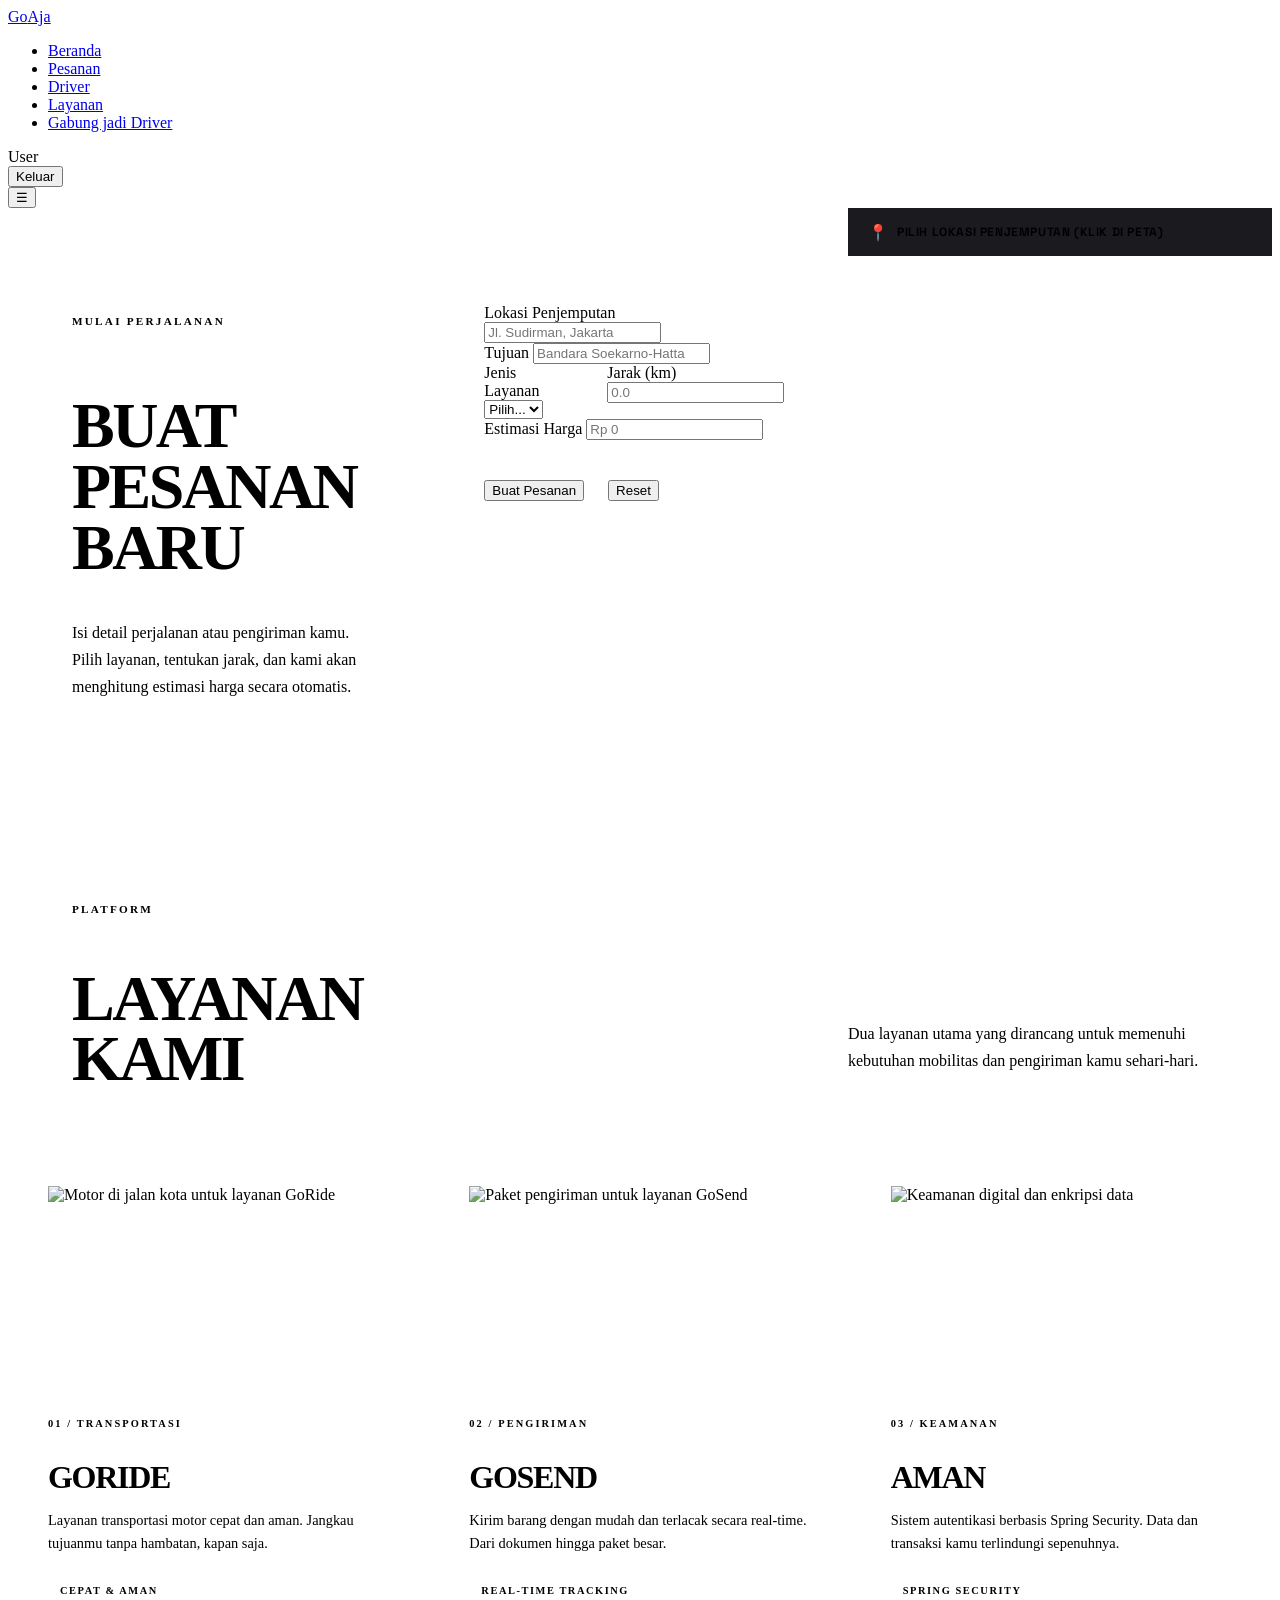
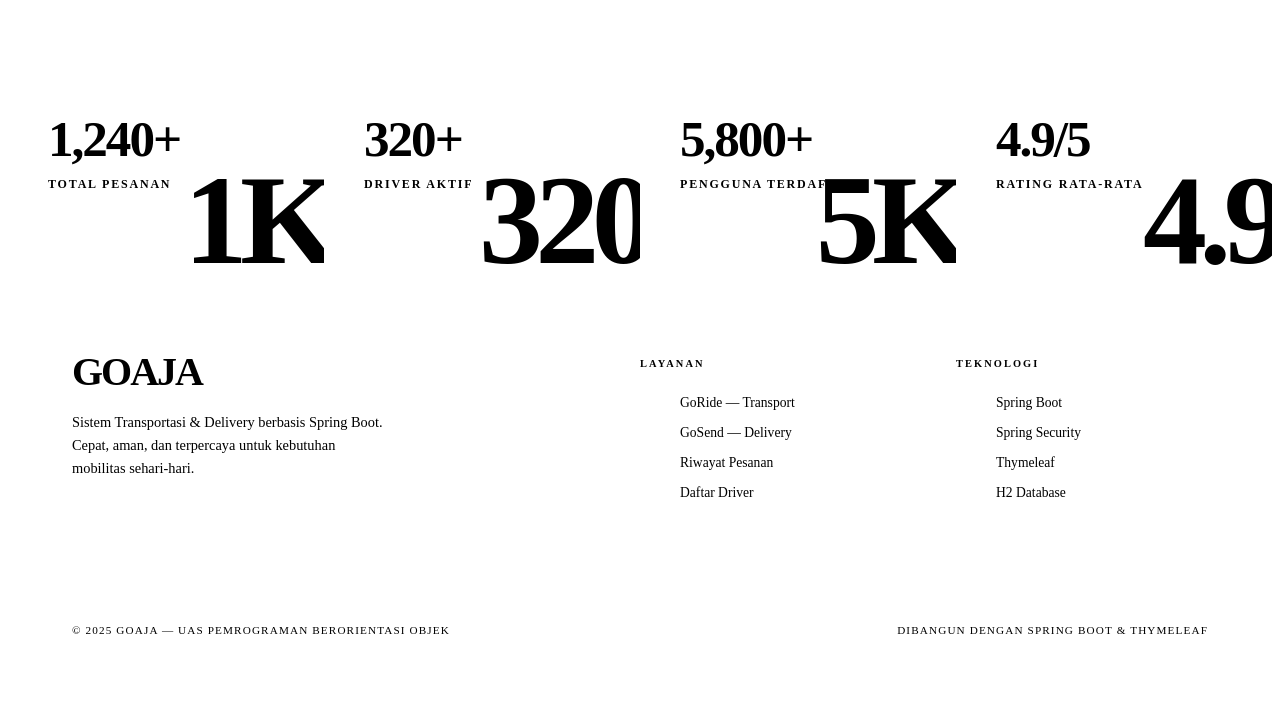
==== commit 0ad4c580: "itulah" ====
--- a/src/main/resources/templates/index.html
+++ b/src/main/resources/templates/index.html
@@ -13,10 +13,14 @@
     <link href="https://fonts.googleapis.com/css2?family=Space+Grotesk:wght@300;400;500;600;700&display=swap" rel="stylesheet">
     <link rel="stylesheet" th:href="@{/css/shared.css}">
 
+    <!-- Leaflet Map CSS & JS -->
+    <link rel="stylesheet" href="https://unpkg.com/leaflet@1.9.4/dist/leaflet.css" integrity="sha256-p4NxAoJBhIIN+hmNHrzRCf9tD/miZyoHS5obTRR9BMY=" crossorigin="" />
+    <script src="https://unpkg.com/leaflet@1.9.4/dist/leaflet.js" integrity="sha256-20nQCchB9co0qIjJZRGuk2/Z9VM+kNiyxNV1lvTlZBo=" crossorigin=""></script>
+
     <style>
         .order-section {
             display: grid;
-            grid-template-columns: 1fr 1fr;
+            grid-template-columns: 1fr 1.2fr 1.8fr;
             border-bottom: 2px solid var(--border);
         }
         .order-left {
@@ -49,7 +53,108 @@
             line-height: 1.7;
             max-width: 420px;
         }
-        .order-right { padding: 6rem 5vw; }
+        .order-right {
+            padding: 6rem 5vw;
+            border-right: 2px solid var(--border);
+        }
+
+        /* Map styling */
+        #map-container {
+            position: relative;
+            min-height: 450px;
+            width: 100%;
+            display: flex;
+            flex-direction: column;
+            background: var(--bg);
+        }
+        #map {
+            flex: 1;
+            width: 100%;
+            height: 100%;
+            z-index: 1;
+        }
+        #map-instruction {
+            background: rgba(15, 15, 20, 0.95);
+            color: var(--fg);
+            font-family: 'Space Grotesk', sans-serif;
+            font-size: 0.75rem;
+            font-weight: 700;
+            padding: 0.85rem 1.25rem;
+            border-bottom: 2px solid var(--border);
+            z-index: 10;
+            display: flex;
+            align-items: center;
+            gap: 0.5rem;
+            letter-spacing: 0.05em;
+            text-transform: uppercase;
+        }
+        #map-instruction::before {
+            content: '📍';
+            font-size: 1rem;
+        }
+
+        /* Dark theme leaflet override */
+        .leaflet-tile-container {
+            filter: invert(100%) hue-rotate(180deg) brightness(95%) contrast(90%);
+        }
+        .leaflet-container {
+            background: #09090b !important;
+            font-family: 'Space Grotesk', sans-serif;
+        }
+        .leaflet-bar {
+            border: 2px solid var(--border) !important;
+            border-radius: 0 !important;
+            background: var(--bg) !important;
+        }
+        .leaflet-bar a {
+            background: var(--bg) !important;
+            color: var(--fg) !important;
+            border-bottom: 1px solid var(--border) !important;
+            border-radius: 0 !important;
+            transition: background 0.2s, color 0.2s;
+        }
+        .leaflet-bar a:hover {
+            background: var(--fg) !important;
+            color: var(--bg) !important;
+        }
+
+        /* Custom markers styling */
+        .map-pin {
+            width: 24px;
+            height: 24px;
+            border-radius: 50% 50% 50% 0;
+            background: var(--accent);
+            border: 2px solid #000;
+            position: absolute;
+            transform: rotate(-45deg);
+            left: 50%;
+            top: 50%;
+            margin: -24px 0 0 -12px;
+            box-shadow: 0 0 10px rgba(0,0,0,0.5);
+            display: flex;
+            align-items: center;
+            justify-content: center;
+        }
+        .map-pin::after {
+            content: '';
+            width: 8px;
+            height: 8px;
+            background: #000;
+            border-radius: 50%;
+            transform: rotate(45deg);
+        }
+        .pin-pickup {
+            background: #10b981; /* Emerald Green */
+        }
+        .pin-pickup::after {
+            background: #fff;
+        }
+        .pin-destination {
+            background: var(--accent); /* #DE3163 */
+        }
+        .pin-destination::after {
+            background: #fff;
+        }
         .form-submit-row {
             margin-top: 2.5rem;
             display: flex;
@@ -233,6 +338,10 @@
 
         /* Responsive overrides */
         @media (max-width: 1024px) {
+            .order-section { grid-template-columns: 1fr; }
+            .order-left { padding: 4rem 5vw 2rem; border-right: none; border-bottom: 2px solid var(--border); }
+            .order-right { padding: 3rem 5vw 4rem; border-right: none; border-bottom: 2px solid var(--border); }
+            #map-container { height: 400px; border-left: none; border-top: 2px solid var(--border); }
             .stats-section { grid-template-columns: repeat(2, 1fr); }
             .stat-block:nth-child(2) { border-right: none; }
             .stat-block:nth-child(3) { border-top: 2px solid var(--border); }
@@ -345,6 +454,10 @@
             </div>
         </form>
     </div>
+    <div id="map-container" class="reveal">
+        <div id="map-instruction">PILIH LOKASI PENJEMPUTAN (KLIK DI PETA)</div>
+        <div id="map"></div>
+    </div>
 </section>
 
 <!-- ══════════════════════════════════════
@@ -473,7 +586,7 @@
 <!-- ══════════════════════════════════════
      SCRIPTS — vanilla JS only, no library needed
 ══════════════════════════════════════ -->
-<script>
+<script th:inline="javascript">
     // Mobile nav toggle
     const toggle = document.getElementById('navToggle');
     const navLinks = document.getElementById('navLinks');
@@ -499,23 +612,290 @@
     const layananSel  = document.getElementById('layananId');
     const hargaInput  = document.getElementById('estimasiHarga');
 
-    // Tariff map built from Thymeleaf — populated server-side via data attributes
-    // Fallback static rates if layanan table is empty
-    const tariffs = { '1': 3000, '2': 5000 };
+    // Tariff map built from Thymeleaf
+    /*<![CDATA[*/
+    const tariffs = /*[[${tariffMap}]]*/ { '1': 3000, '2': 5000 };
+    /*]]>*/
 
     function updateEstimate() {
         const km     = parseFloat(jarakInput.value) || 0;
         const tariff = tariffs[layananSel.value] || 2500;
         const total  = km * tariff;
         hargaInput.value = total > 0
-            ? 'Rp ' + total.toLocaleString('id-ID')
+            ? 'Rp ' + Math.round(total).toLocaleString('id-ID')
             : 'Rp 0';
     }
 
     if (jarakInput && layananSel) {
         jarakInput.addEventListener('input', updateEstimate);
-        layananSel.addEventListener('change', updateEstimate);
-    }
+        layananSel.addEventListener('blur', updateEstimate);
+    }
+
+    // Setup Leaflet Map
+    let map;
+    let pickupMarker = null;
+    let destMarker = null;
+    let routeLine = null;
+    let nextClickIsPickup = true;
+
+    // Custom Icons using DivIcon
+    const pickupIcon = L.divIcon({
+        className: 'custom-div-icon',
+        html: "<div class='map-pin pin-pickup'></div>",
+        iconSize: [24, 24],
+        iconAnchor: [12, 24]
+    });
+
+    const destIcon = L.divIcon({
+        className: 'custom-div-icon',
+        html: "<div class='map-pin pin-destination'></div>",
+        iconSize: [24, 24],
+        iconAnchor: [12, 24]
+    });
+
+    function initMap() {
+        // Jakarta Center Coordinates
+        const defaultLat = -6.2088;
+        const defaultLng = 106.8456;
+        
+        map = L.map('map', {
+            zoomControl: false
+        }).setView([defaultLat, defaultLng], 12);
+
+        L.control.zoom({
+            position: 'bottomright'
+        }).addTo(map);
+
+        L.tileLayer('https://{s}.tile.openstreetmap.org/{z}/{x}/{y}.png', {
+            maxZoom: 19,
+            attribution: '&copy; OpenStreetMap contributors'
+        }).addTo(map);
+
+        map.on('click', function(e) {
+            const latlng = e.latlng;
+            if (nextClickIsPickup) {
+                setPickup(latlng);
+                nextClickIsPickup = false;
+                updateMapInstruction("Tentukan Lokasi Tujuan (Klik pada peta)");
+            } else {
+                setDestination(latlng);
+                nextClickIsPickup = true;
+                updateMapInstruction("Seret penanda atau klik peta untuk mengubah lokasi");
+            }
+        });
+    }
+
+    function updateMapInstruction(text) {
+        const inst = document.getElementById('map-instruction');
+        if (inst) {
+            inst.innerHTML = text;
+        }
+    }
+
+    function setPickup(latlng) {
+        if (pickupMarker) {
+            pickupMarker.setLatLng(latlng);
+        } else {
+            pickupMarker = L.marker(latlng, {icon: pickupIcon, draggable: true}).addTo(map);
+            pickupMarker.on('dragend', function() {
+                reverseGeocode(pickupMarker.getLatLng(), 'pickup');
+                calculateRoute();
+            });
+        }
+        reverseGeocode(latlng, 'pickup');
+        calculateRoute();
+    }
+
+    function setDestination(latlng) {
+        if (destMarker) {
+            destMarker.setLatLng(latlng);
+        } else {
+            destMarker = L.marker(latlng, {icon: destIcon, draggable: true}).addTo(map);
+            destMarker.on('dragend', function() {
+                reverseGeocode(destMarker.getLatLng(), 'destination');
+                calculateRoute();
+            });
+        }
+        reverseGeocode(latlng, 'destination');
+        // Convert alamat -> koordinat
+        function forwardGeocode(address, type) {
+            if (!address || address.trim() === '') return;
+
+            const url = `https://nominatim.openstreetmap.org/search?format=json&q=${encodeURIComponent(address)}`;
+
+            fetch(url, {
+                headers: {
+                    'User-Agent': 'GoAja-App'
+                }
+            })
+            .then(res => res.json())
+            .then(data => {
+                if (data && data.length > 0) {
+                    const result = data[0];
+
+                    const latlng = L.latLng(
+                        parseFloat(result.lat),
+                        parseFloat(result.lon)
+                    );
+
+                    if (type === 'pickup') {
+                        setPickup(latlng);
+                    } else {
+                        setDestination(latlng);
+                    }
+
+                    // Fokus map ke lokasi
+                    map.setView([latlng.lat, latlng.lng], 15);
+                }
+            })
+            .catch(err => {
+                console.error("Forward Geocoding Error:", err);
+            });
+        }
+        calculateRoute();
+    }
+
+    function reverseGeocode(latlng, type) {
+        const url = `https://nominatim.openstreetmap.org/reverse?format=json&lat=${latlng.lat}&lon=${latlng.lng}&zoom=18&addressdetails=1`;
+        fetch(url, {
+            headers: {
+                'User-Agent': 'GoAja-App'
+            }
+        })
+        .then(res => res.json())
+        .then(data => {
+            const name = data.display_name || `${latlng.lat.toFixed(5)}, ${latlng.lng.toFixed(5)}`;
+            if (type === 'pickup') {
+                document.getElementById('lokasiJemput').value = name;
+            } else {
+                document.getElementById('lokasiTujuan').value = name;
+            }
+        })
+        .catch(err => {
+            console.error("Nominatim Reverse Geocoding Error:", err);
+            const fallback = `${latlng.lat.toFixed(5)}, ${latlng.lng.toFixed(5)}`;
+            if (type === 'pickup') {
+                document.getElementById('lokasiJemput').value = fallback;
+            } else {
+                document.getElementById('lokasiTujuan').value = fallback;
+            }
+        });
+    }
+
+    function calculateRoute() {
+        if (!pickupMarker || !destMarker) return;
+
+        const p = pickupMarker.getLatLng();
+        const d = destMarker.getLatLng();
+
+        const url = `https://router.project-osrm.org/route/v1/driving/${p.lng},${p.lat};${d.lng},${d.lat}?overview=full&geometries=geojson`;
+
+        fetch(url)
+            .then(res => res.json())
+            .then(data => {
+                if (data.routes && data.routes.length > 0) {
+                    const route = data.routes[0];
+                    const distanceKm = (route.distance / 1000).toFixed(1);
+                    document.getElementById('jarak').value = distanceKm;
+
+                    updateEstimate();
+
+                    if (routeLine) {
+                        map.removeLayer(routeLine);
+                    }
+                    routeLine = L.geoJSON(route.geometry, {
+                        style: {
+                            color: '#DE3163',
+                            weight: 5,
+                            opacity: 0.8
+                        }
+                    }).addTo(map);
+
+                    map.fitBounds(routeLine.getBounds(), { padding: [50, 50] });
+                }
+            })
+            .catch(err => {
+                console.error("OSRM Routing Error, falling back to Haversine:", err);
+                const dist = getHaversineDistance(p.lat, p.lng, d.lat, d.lng).toFixed(1);
+                document.getElementById('jarak').value = dist;
+                updateEstimate();
+
+                if (routeLine) {
+                    map.removeLayer(routeLine);
+                }
+                routeLine = L.polyline([p, d], {
+                    color: '#DE3163',
+                    weight: 4,
+                    dashArray: '5, 10',
+                    opacity: 0.8
+                }).addTo(map);
+                map.fitBounds(routeLine.getBounds(), { padding: [50, 50] });
+            });
+    }
+
+    function getHaversineDistance(lat1, lon1, lat2, lon2) {
+        const R = 6371; // Earth radius in km
+        const dLat = deg2rad(lat2 - lat1);
+        const dLon = deg2rad(lon2 - lon1);
+        const a =
+            Math.sin(dLat/2) * Math.sin(dLat/2) +
+            Math.cos(deg2rad(lat1)) * Math.cos(deg2rad(lat2)) *
+            Math.sin(dLon/2) * Math.sin(dLon/2);
+        const c = 2 * Math.atan2(Math.sqrt(a), Math.sqrt(1 - a));
+        return R * c;
+    }
+
+    function deg2rad(deg) {
+        return deg * (Math.PI/180);
+    }
+
+    // Initialize Map on Load
+    document.addEventListener("DOMContentLoaded", function() {
+    initMap();
+
+    // Ketika user mengetik lokasi jemput
+    document.getElementById('lokasiJemput')
+        .addEventListener('blur', function() {
+
+        forwardGeocode(this.value, 'pickup');
+    });
+
+    // Ketika user mengetik lokasi tujuan
+    document.getElementById('lokasiTujuan')
+        .addEventListener('blur', function() {
+
+        forwardGeocode(this.value, 'destination');
+    });
+
+    // Listen to form reset to reset markers and route
+    const form = document.querySelector('form');
+
+    if (form) {
+        form.addEventListener('reset', function() {
+
+            if (pickupMarker) {
+                map.removeLayer(pickupMarker);
+                pickupMarker = null;
+            }
+
+            if (destMarker) {
+                map.removeLayer(destMarker);
+                destMarker = null;
+            }
+
+            if (routeLine) {
+                map.removeLayer(routeLine);
+                routeLine = null;
+            }
+
+            nextClickIsPickup = true;
+
+            updateMapInstruction("PILIH LOKASI PENJEMPUTAN (KLIK DI PETA)");
+
+            map.setView([-6.2088, 106.8456], 12);
+        });
+    }
+});
 </script>
 
 </body>
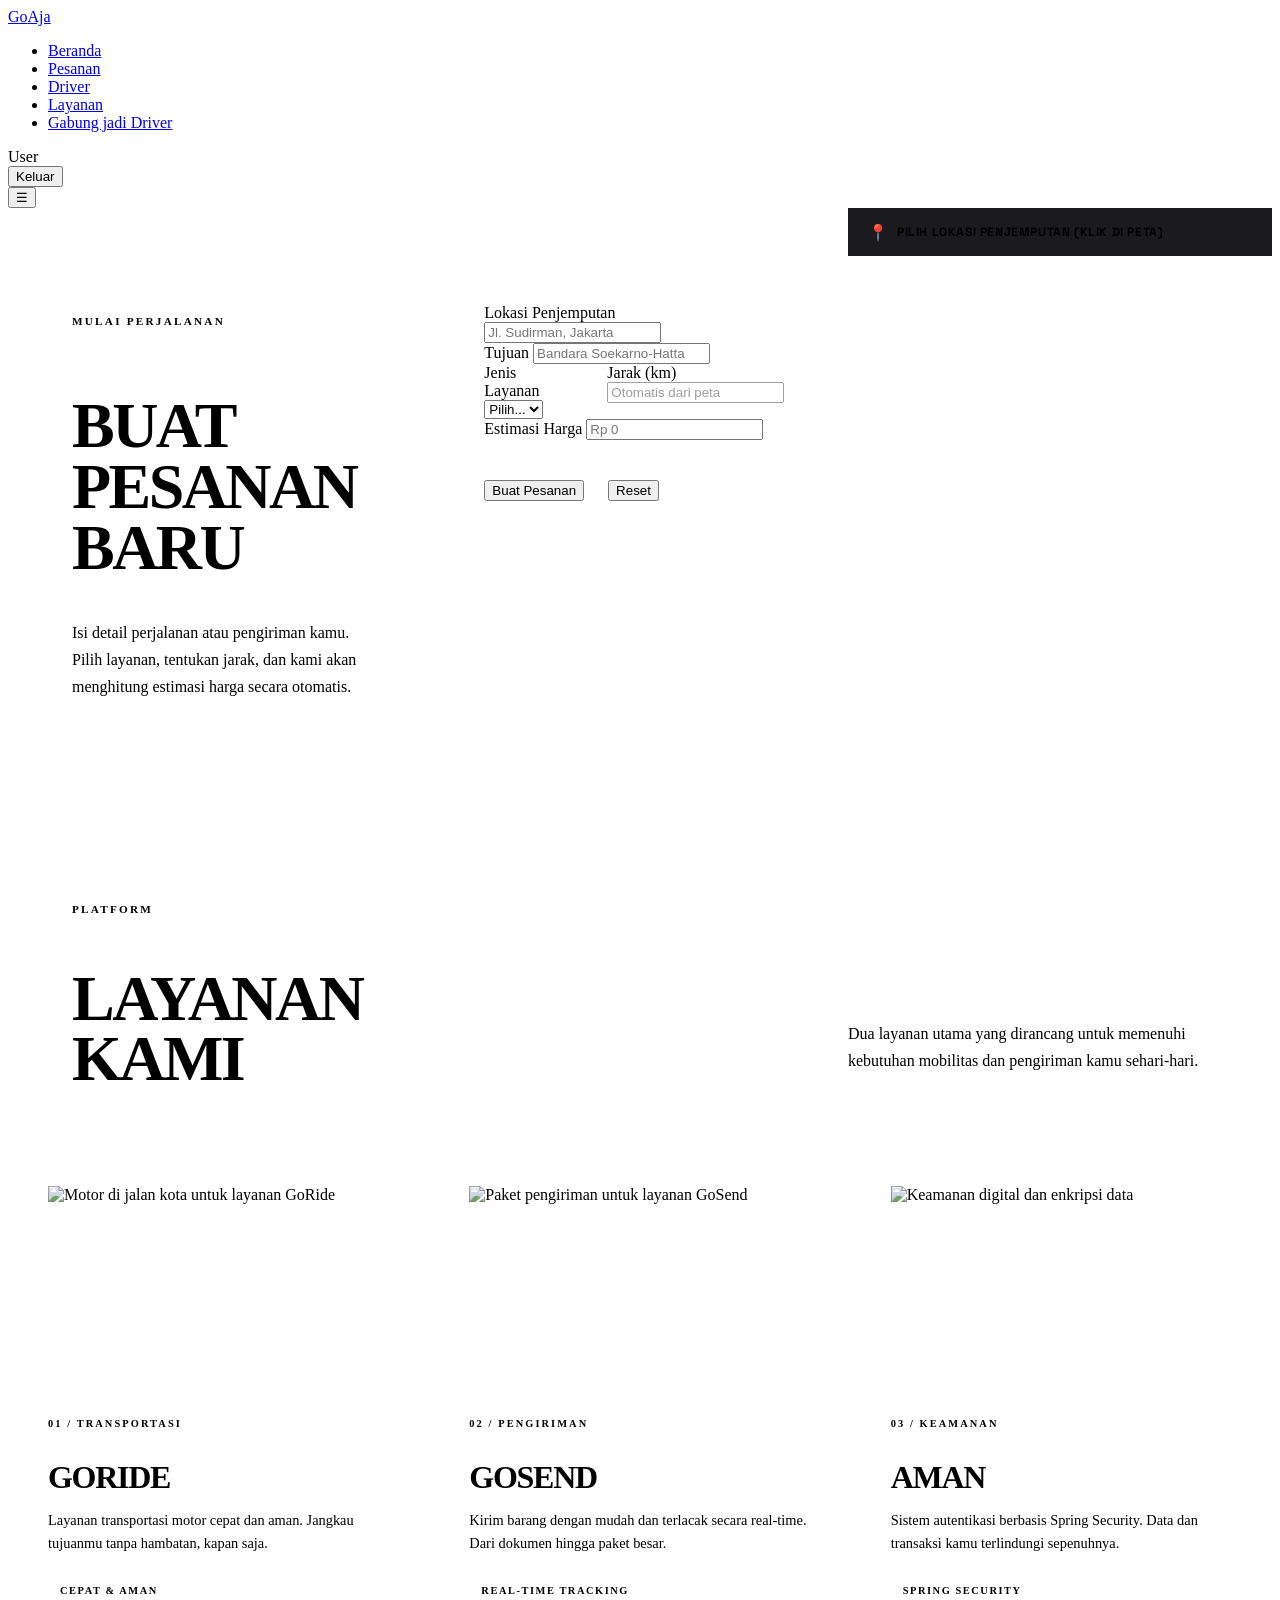
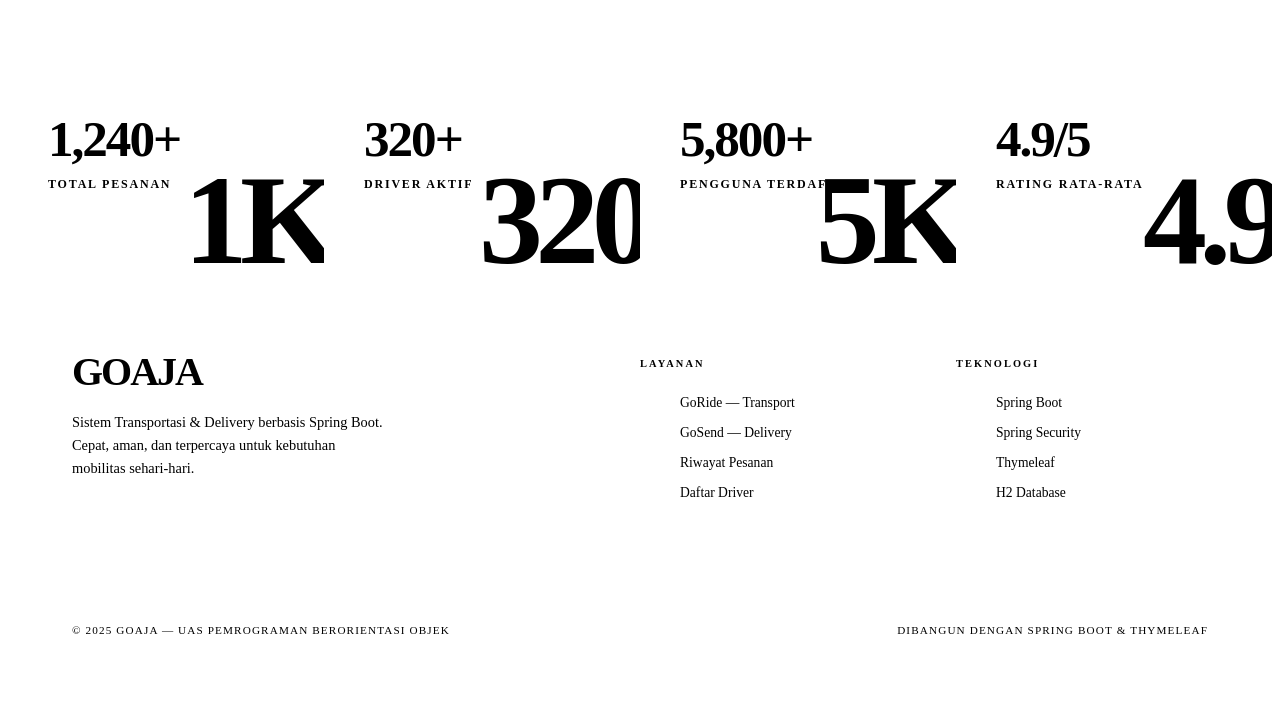
==== commit 5ff76e02: "Added Driver Position Tracking and Reworked User-Driver Tracking System" ====
--- a/src/main/resources/templates/index.html
+++ b/src/main/resources/templates/index.html
@@ -375,16 +375,11 @@
     <ul class="nav-links" id="navLinks" role="list">
         <li><a href="/">Beranda</a></li>
 
-        <!-- Pesanan visible untuk DRIVER & ADMIN -->
-        <li th:if="${currentRole == 'DRIVER' or currentRole == 'ADMIN'}">
-            <a href="/orders">Pesanan</a>
-        </li>
-
-        <!-- Link Driver dan Layanan hanya untuk ADMIN -->
+        <li><a href="/orders">Pesanan</a></li>
+
         <li th:if="${currentRole == 'ADMIN'}"><a href="/drivers">Driver</a></li>
         <li th:if="${currentRole == 'ADMIN'}"><a href="/layanan">Layanan</a></li>
 
-        <!-- Untuk USER tampilkan pilihan Gabung jadi Driver -->
         <li th:if="${currentRole == 'USER'}"><a href="/driver/apply">Gabung jadi Driver</a></li>
     </ul>
 
@@ -440,7 +435,8 @@
                 <div class="form-field">
                     <label for="jarak">Jarak (km)</label>
                     <input type="number" id="jarak" name="jarak"
-                           placeholder="0.0" min="0" step="0.1" required>
+                           placeholder="Otomatis dari peta" min="0" step="0.1"
+                           readonly aria-readonly="true" style="cursor: not-allowed; opacity: 0.7;">
                 </div>
             </div>
             <div class="form-field">
@@ -448,6 +444,10 @@
                 <input type="text" id="estimasiHarga"
                        placeholder="Rp 0" readonly aria-readonly="true">
             </div>
+            <input type="hidden" id="lokasiJemputLat" name="lokasiJemputLat">
+            <input type="hidden" id="lokasiJemputLng" name="lokasiJemputLng">
+            <input type="hidden" id="lokasiTujuanLat" name="lokasiTujuanLat">
+            <input type="hidden" id="lokasiTujuanLng" name="lokasiTujuanLng">
             <div class="form-submit-row">
                 <button type="submit" class="btn-primary">Buat Pesanan</button>
                 <button type="reset" class="btn-outline">Reset</button>
@@ -654,22 +654,46 @@
     });
 
     function initMap() {
-        // Jakarta Center Coordinates
+        // Default: Jakarta
         const defaultLat = -6.2088;
         const defaultLng = 106.8456;
-        
-        map = L.map('map', {
-            zoomControl: false
-        }).setView([defaultLat, defaultLng], 12);
-
-        L.control.zoom({
-            position: 'bottomright'
-        }).addTo(map);
+
+        map = L.map('map', { zoomControl: false }).setView([defaultLat, defaultLng], 12);
+
+        L.control.zoom({ position: 'bottomright' }).addTo(map);
 
         L.tileLayer('https://{s}.tile.openstreetmap.org/{z}/{x}/{y}.png', {
             maxZoom: 19,
             attribution: '&copy; OpenStreetMap contributors'
         }).addTo(map);
+
+        // Zoom to user's real position on load
+        if (navigator.geolocation) {
+            navigator.geolocation.getCurrentPosition(pos => {
+                const userLat = pos.coords.latitude;
+                const userLng = pos.coords.longitude;
+                map.setView([userLat, userLng], 15);
+
+                // "You are here" marker
+                const youAreHereIcon = L.divIcon({
+                    className: 'custom-div-icon',
+                    html: `<div style="
+                        width: 16px; height: 16px;
+                        border-radius: 50%;
+                        background: #3b82f6;
+                        border: 3px solid #fff;
+                        box-shadow: 0 0 0 3px rgba(59,130,246,0.4);
+                    "></div>`,
+                    iconSize: [16, 16],
+                    iconAnchor: [8, 8]
+                });
+                L.marker([userLat, userLng], { icon: youAreHereIcon })
+                    .addTo(map)
+                    .bindTooltip('Posisi Anda', { permanent: false, direction: 'top' });
+            }, () => {
+                // Geolocation denied or unavailable — stay at Jakarta default
+            }, { enableHighAccuracy: true, timeout: 8000 });
+        }
 
         map.on('click', function(e) {
             const latlng = e.latlng;
@@ -702,6 +726,8 @@
                 calculateRoute();
             });
         }
+        document.getElementById('lokasiJemputLat').value = latlng.lat;
+        document.getElementById('lokasiJemputLng').value = latlng.lng;
         reverseGeocode(latlng, 'pickup');
         calculateRoute();
     }
@@ -716,6 +742,8 @@
                 calculateRoute();
             });
         }
+        document.getElementById('lokasiTujuanLat').value = latlng.lat;
+        document.getElementById('lokasiTujuanLng').value = latlng.lng;
         reverseGeocode(latlng, 'destination');
         // Convert alamat -> koordinat
         function forwardGeocode(address, type) {
@@ -753,6 +781,36 @@
             });
         }
         calculateRoute();
+    }
+
+    function forwardGeocode(address, type) {
+        if (!address || address.trim() === '') return;
+
+        const url = `https://nominatim.openstreetmap.org/search?format=json&q=${encodeURIComponent(address)}`;
+
+        fetch(url, {
+            headers: {
+                'User-Agent': 'GoAja-App'
+            }
+        })
+        .then(res => res.json())
+        .then(data => {
+            if (data && data.length > 0) {
+                const result = data[0];
+                const latlng = L.latLng(parseFloat(result.lat), parseFloat(result.lon));
+
+                if (type === 'pickup') {
+                    setPickup(latlng);
+                } else {
+                    setDestination(latlng);
+                }
+
+                map.setView([latlng.lat, latlng.lng], 15);
+            }
+        })
+        .catch(err => {
+            console.error("Forward Geocoding Error:", err);
+        });
     }
 
     function reverseGeocode(latlng, type) {
@@ -889,6 +947,10 @@
             }
 
             nextClickIsPickup = true;
+            document.getElementById('lokasiJemputLat').value = '';
+            document.getElementById('lokasiJemputLng').value = '';
+            document.getElementById('lokasiTujuanLat').value = '';
+            document.getElementById('lokasiTujuanLng').value = '';
 
             updateMapInstruction("PILIH LOKASI PENJEMPUTAN (KLIK DI PETA)");
 
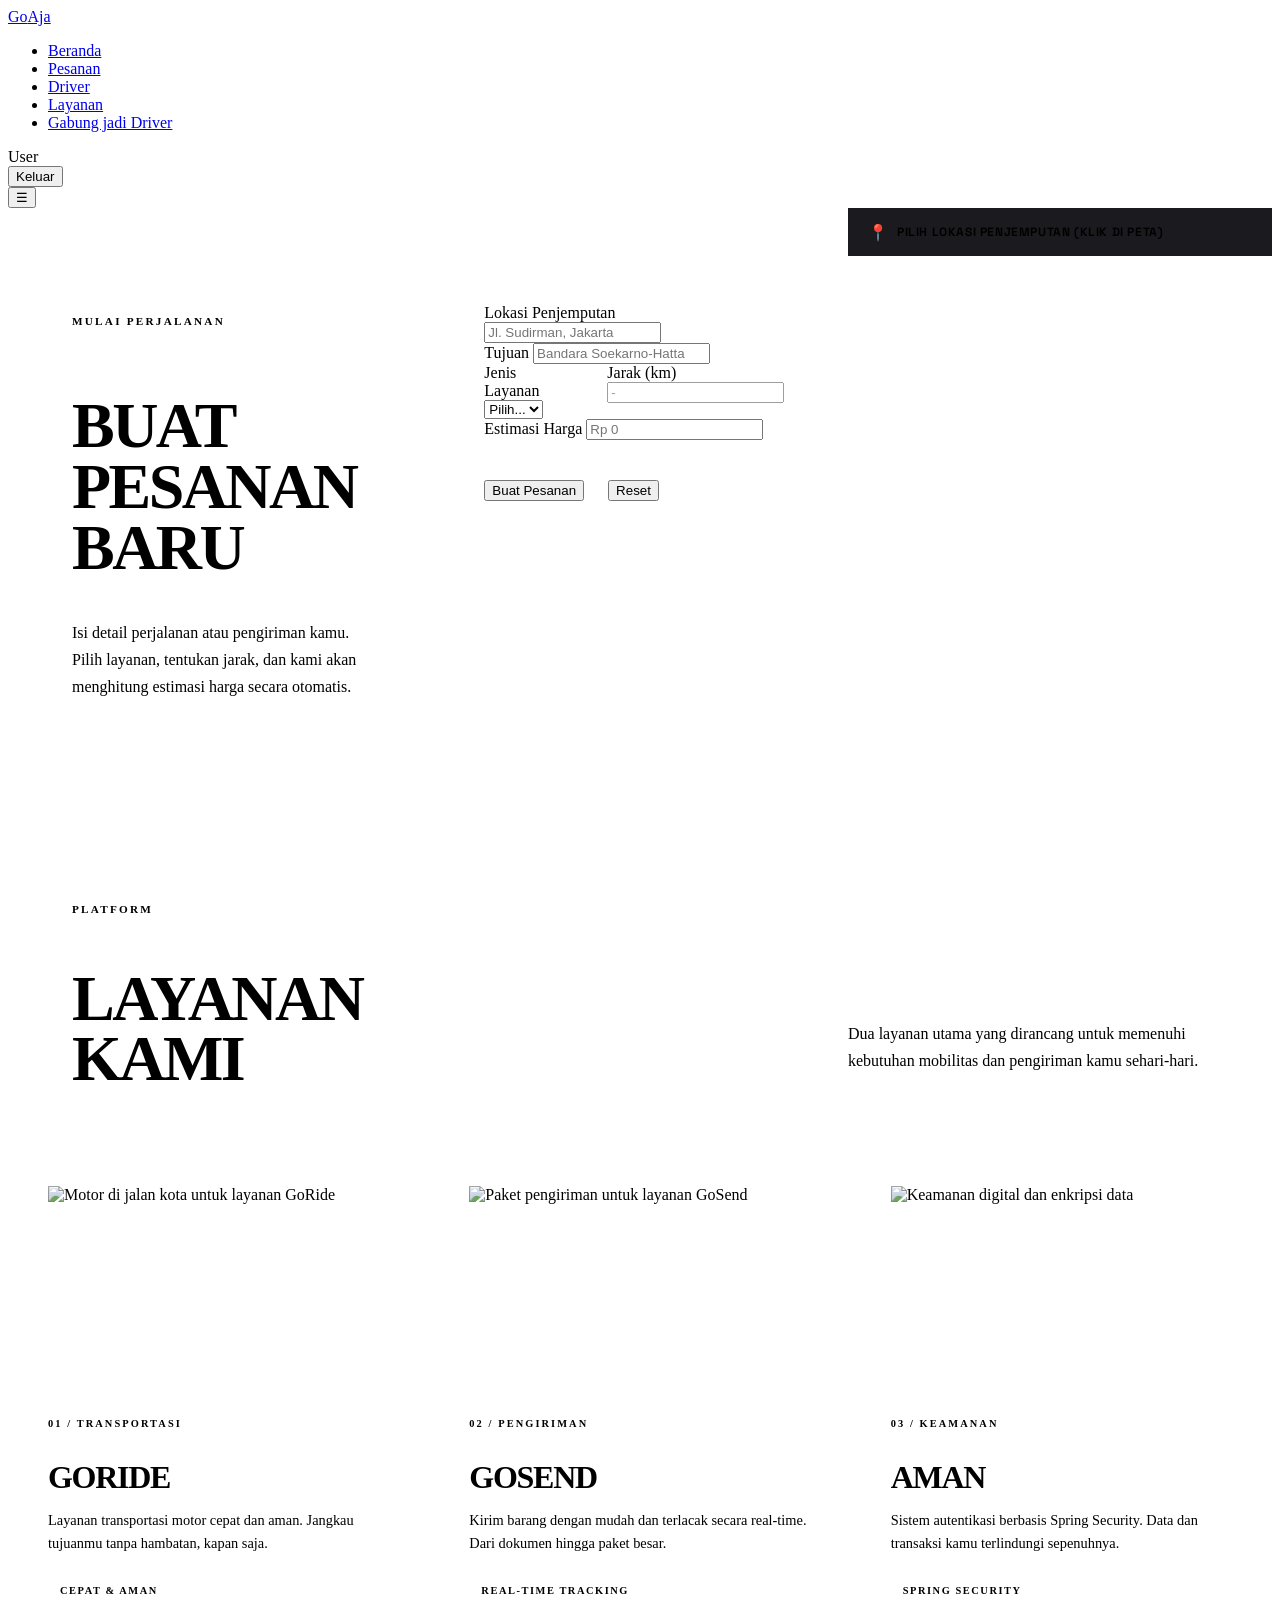
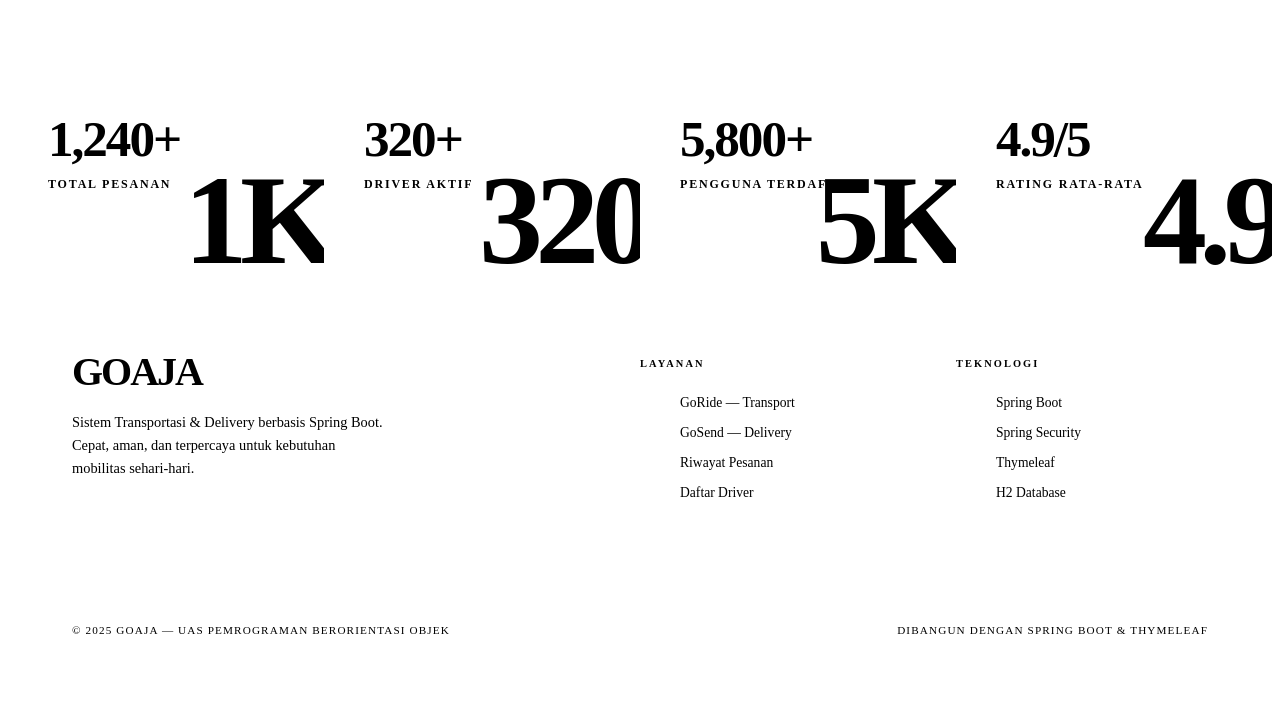
==== commit 258713cb: "Replaced Native Confirmation Prompt and Changed Tracking to Allow Null" ====
--- a/src/main/resources/templates/index.html
+++ b/src/main/resources/templates/index.html
@@ -435,7 +435,7 @@
                 <div class="form-field">
                     <label for="jarak">Jarak (km)</label>
                     <input type="number" id="jarak" name="jarak"
-                           placeholder="Otomatis dari peta" min="0" step="0.1"
+                           placeholder="-" min="0" step="0.1"
                            readonly aria-readonly="true" style="cursor: not-allowed; opacity: 0.7;">
                 </div>
             </div>
